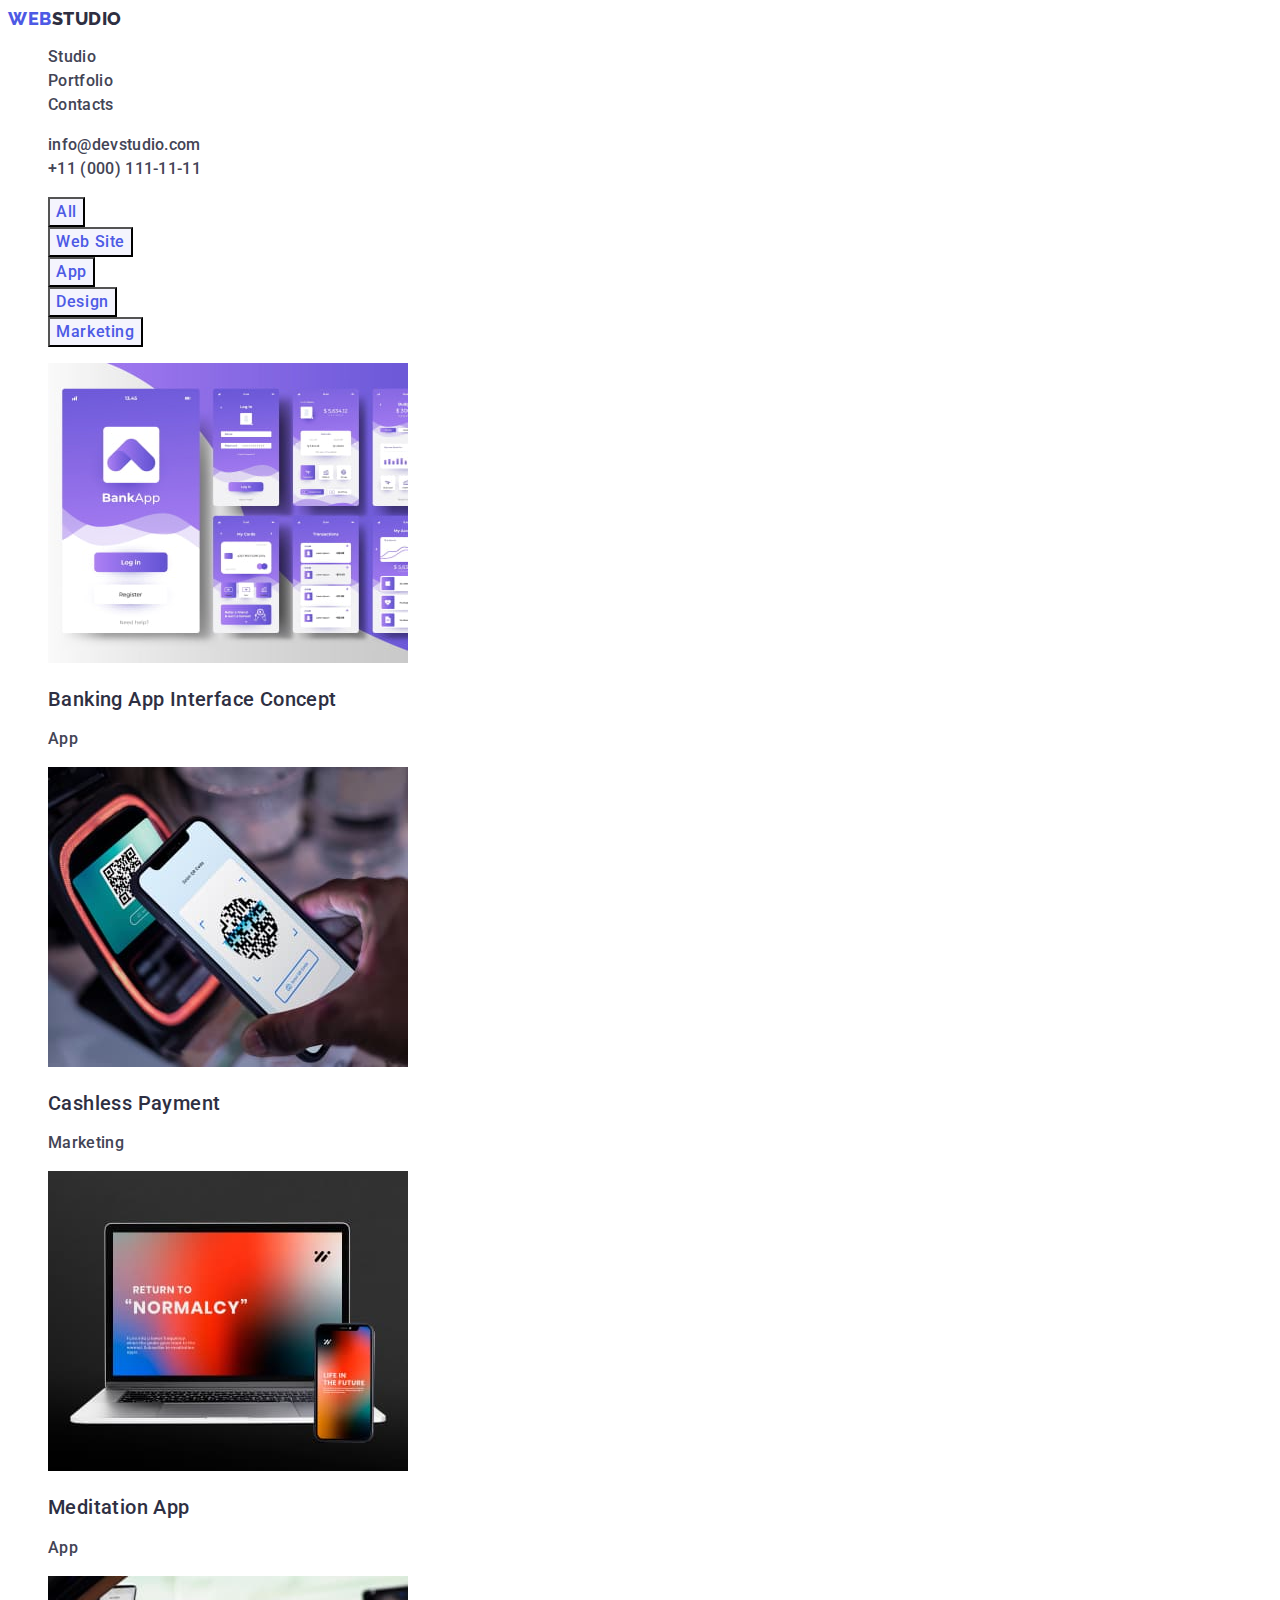
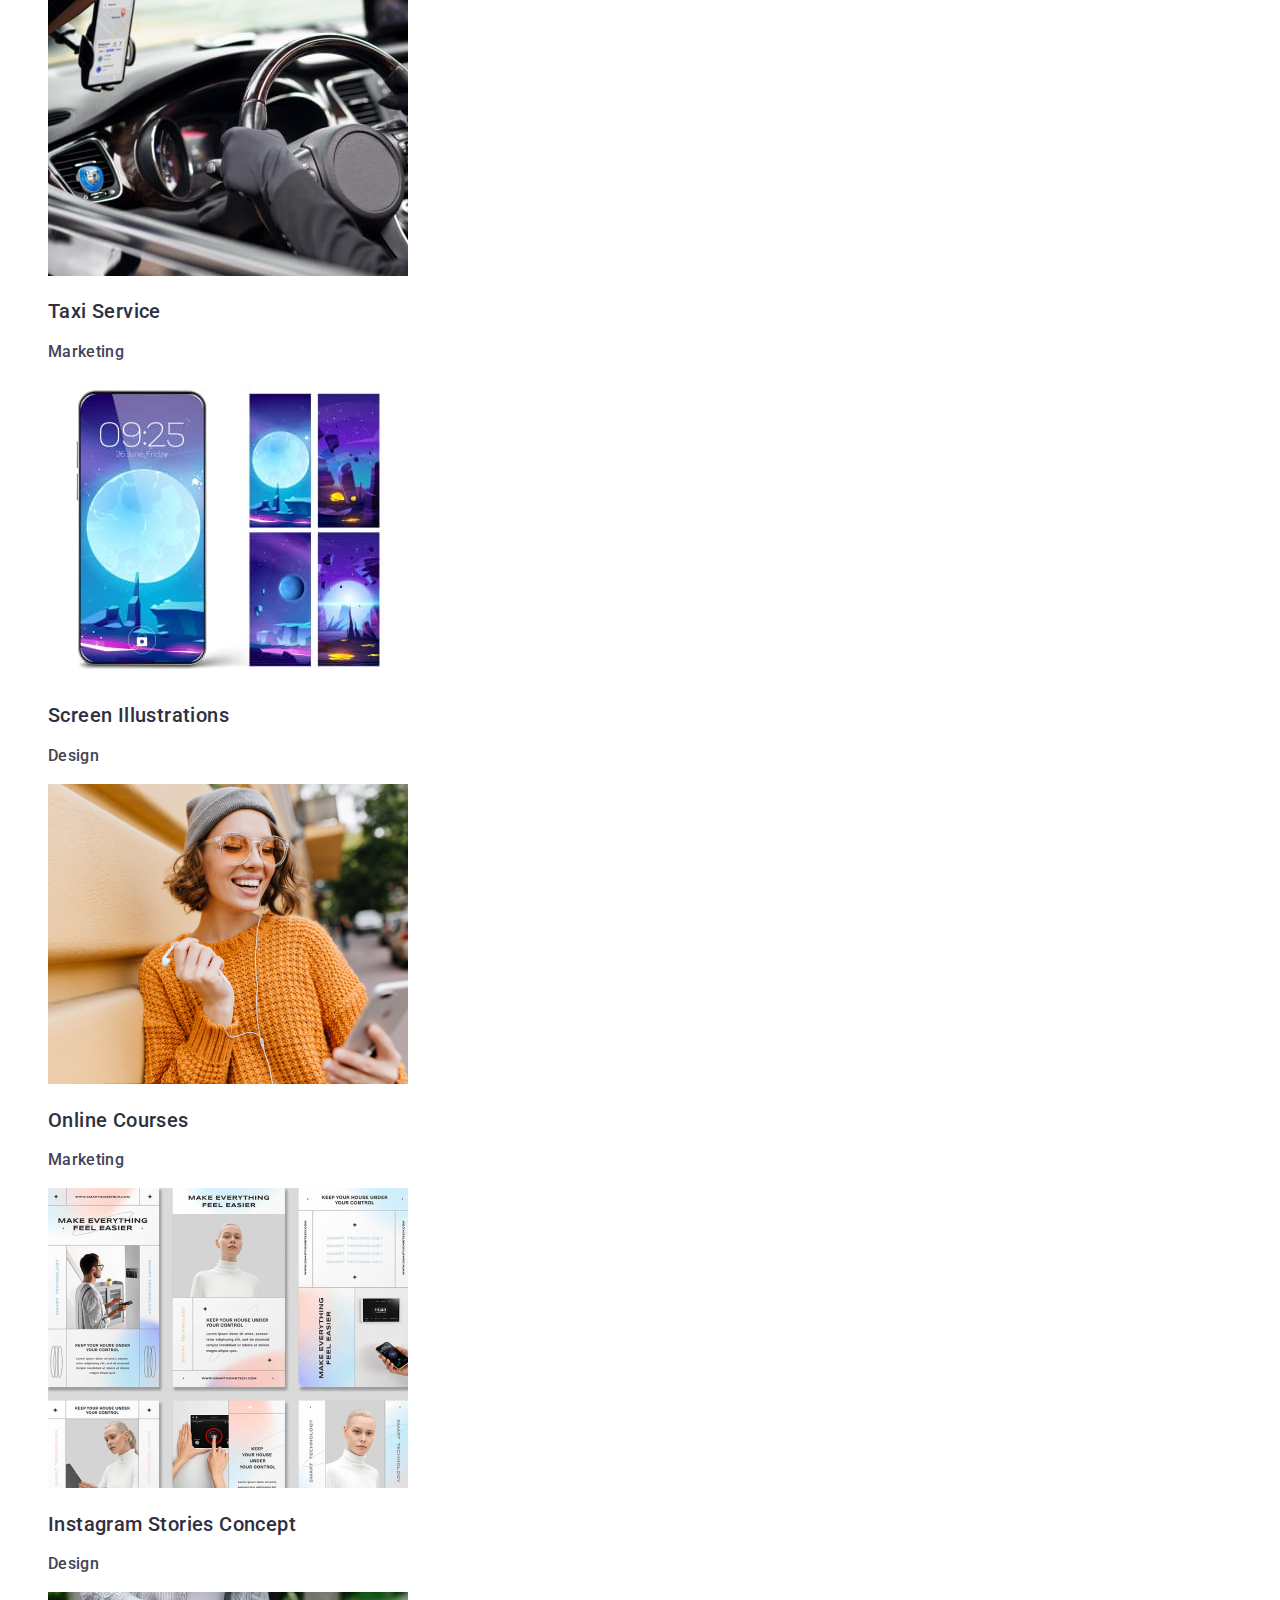
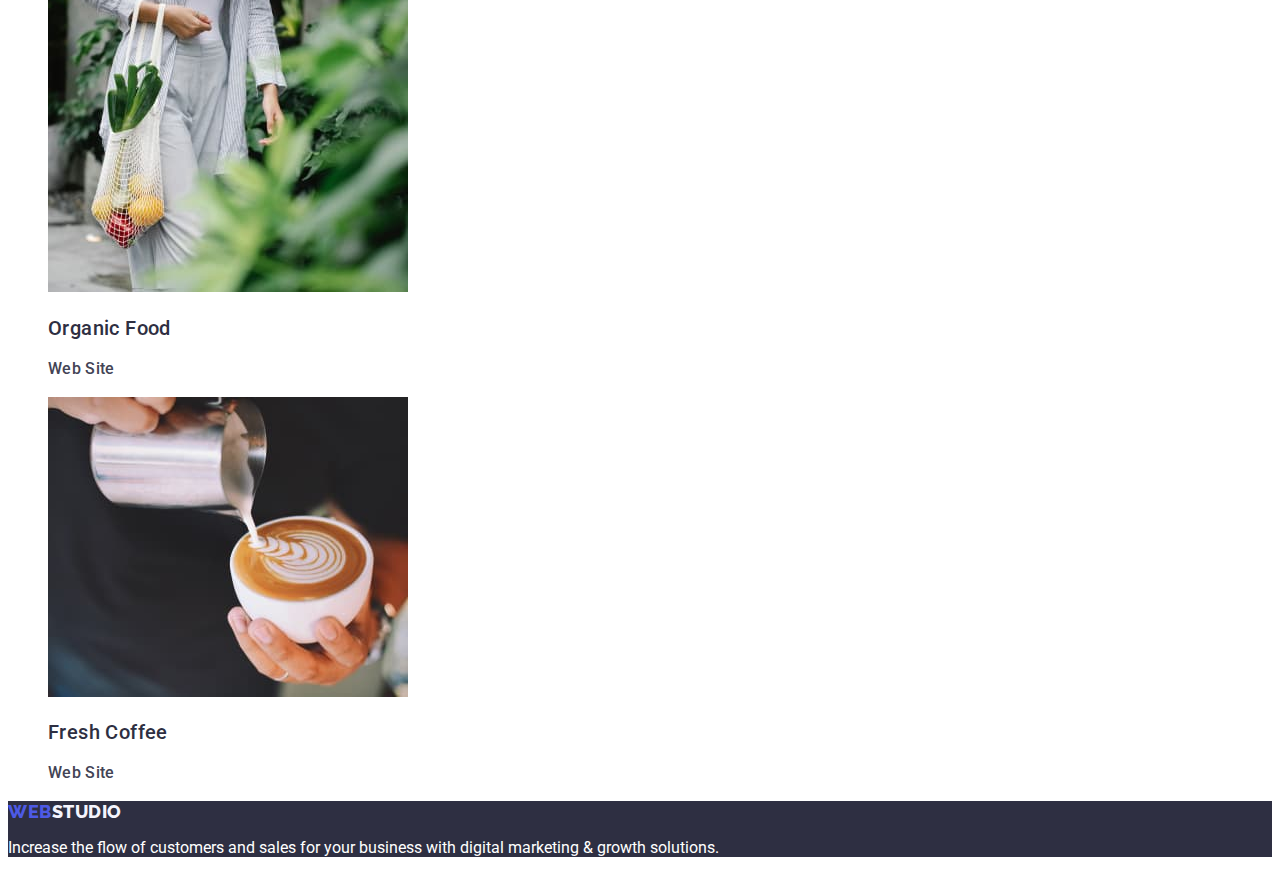
==== portfolio.html @ 76690f71 "new" ====
<!DOCTYPE html>
<html lang="uk">
  <head>
    <meta charset="UTF-8" />
    <meta http-equiv="X-UA-Compatible" content="IE=edge" />
    <meta name="viewport" content="width=device-width, initial-scale=1.0" />
    <title>Portfolio</title>
    <link
      href="https://fonts.googleapis.com/css2?family=Raleway:wght@800&family=Roboto:wght@400;500;700&display=swap"
      rel="stylesheet"
    />
    <link rel="" href="https://fonts.googleapis.com" />
    <link rel="" href="https://fonts.gstatic.com" />
    <link rel="stylesheet" href="./css/styles.css" />
  </head>
  <body>
    <header>
      <nav class="linkk">
        <a href="./index.html" class="logo util">
          Web<span class="clr-logo">Studio</span>
        </a>
        <ul class="site-nav list">
          <li><a href="./index.html" class="link">Studio</a></li>
          <li><a href="./portfolio.html" class="link">Portfolio</a></li>
          <li><a href="" class="link">Contacts</a></li>
        </ul>
      </nav>
      <address class="contacts">
        <ul class="list">
          <li class="link">
            <a href="mailto:info@devstudio.com" class="link"
              >info@devstudio.com</a
            >
          </li>
          <li class="link">
            <a href="tel:+110001111111" class="link">+11 (000) 111-11-11</a>
          </li>
        </ul>
      </address>
    </header>
    <main>
      <section>
        <h1 hidden>Main</h1>

        <ul class="list">
          <li><button type="button" class="button-sel">All</button></li>
          <li><button type="button" class="button-sel">Web Site</button></li>
          <li><button type="button" class="button-sel">App</button></li>
          <li><button type="button" class="button-sel">Design</button></li>
          <li><button type="button" class="button-sel">Marketing</button></li>
        </ul>

        <ul class="list">
          <li>
            <a href="" class="link">
              <img src="./images/bank.jpg" alt="Bank" width="360" />
              <h2 class="list-title">Banking App Interface Concept</h2>
              <p class="paragraf">App</p></a
            >
          </li>

          <li>
            <a href="" class="link">
              <img src="./images/payment.jpg" alt="Payment" width="360" />
              <h2 class="list-title">Cashless Payment</h2>
              <p class="paragraf">Marketing</p>
            </a>
          </li>

          <li>
            <a href="" class="link">
              <img src="./images/mediatorapp.jpg" alt="Mediator" width="360" />
              <h2 class="list-title">Meditation App</h2>
              <p class="paragraf">App</p>
            </a>
          </li>

          <li>
            <a href="" class="link">
              <img src="./images/Taxi.jpg" alt="Taxi" width="360" />
              <h2 class="list-title">Taxi Service</h2>
              <p class="paragraf">Marketing</p>
            </a>
          </li>

          <li>
            <a href="" class="link">
              <img src="./images/screen.jpg" alt="screen" width="360" />
              <h2 class="list-title">Screen Illustrations</h2>
              <p class="paragraf">Design</p>
            </a>
          </li>

          <li>
            <a href="" class="link">
              <img src="./images/onlineCou.jpg" alt="Courses" width="360" />
              <h2 class="list-title">Online Courses</h2>
              <p class="paragraf">Marketing</p>
            </a>
          </li>

          <li>
            <a href="" class="link">
              <img src="./images/Inst.jpg" alt="Inst" width="360" />
              <h2 class="list-title">Instagram Stories Concept</h2>
              <p class="paragraf">Design</p>
            </a>
          </li>

          <li>
            <a href="" class="link">
              <img src="./images/organic.jpg" alt="Organic" width="360" />
              <h2 class="list-title">Organic Food</h2>
              <p class="paragraf">Web Site</p>
            </a>
          </li>

          <li>
            <a href="" class="link">
              <img src="./images/freshcoffee.jpg" alt="Coffee" width="360" />
              <h2 class="list-title">Fresh Coffee</h2>
              <p class="paragraf">Web Site</p>
            </a>
          </li>
        </ul>
      </section>
    </main>

    <footer class="footer">
      <div>
        <div class="link">
          <a href="./index.html" class="footer-logo link"
            >Web<span class="stu-color">Studio</span></a
          >
        </div>

        <p class="footer-text">
          Increase the flow of customers and sales for your business with
          digital marketing & growth solutions.
        </p>
      </div>
    </footer>
  </body>
</html>
---- css/styles.css ----
:root {
  --primary-text-color: #434455;
  --title-text-color: #2e2f42;
  --accent-color: #4d5ae5;
  --primary-white-color: #ffffff;
  --button-back-color: #f4f4fd;
}
/*------------------BODY------------- */
body {
  background-color: var(--primary-white-color);
  color: var(--primary-text-color);
  font-family: Roboto, sans-serif;
}
li {
  list-style: none;
}
.list > li > a {
  text-decoration: none;
}

.util {
  text-decoration: none;
}

.visually-hidden {
  position: absolute;
  width: 1px;
  height: 1px;
  margin: -1px;
  border: 0;
  padding: 0;
  white-space: nowrap;
  clip-path: inset(100%);
  clip: rect(0 0 0 0);
  overflow: hidden;
}

/* -----------HEADER LOGO ADDRES AND NAV------------------ */

.link {
  text-decoration: none;
}

.logo {
  font-family: "Raleway", sans-serif;
  font-weight: 800;
  font-size: 18px;
  line-height: 1.17;
  letter-spacing: 0.03em;
  text-transform: uppercase;
  color: var(--accent-color);
}

.logo:hover,
.logo:focus {
  color: #404bbf;
}

.clr-logo {
  color: var(--title-text-color);
}
.clr-logo:hover,
.clr-logo:focus {
  color: #404bbf;
}

.span {
  color: var(--accent-color);
}

.linkk {
  color: var(--title-text-color);
}

.link:hover,
.link:focus {
  color: #404bbf;
}

.contacts {
  font-style: normal;
}
.contacts .link:hover,
.contacts .link:focus {
  color: #404bbf;
}

.list {
  font-weight: 500;
  line-height: 1.5;
  letter-spacing: 0.02em;
}

/* hero */
.hero {
  background-color: var(--title-text-color);
}
.hero-title {
  color: var(--primary-white-color);
  font-size: 56px;
  line-height: 1.07;
  text-align: center;
  letter-spacing: 0.02em;
}

.button {
  background-color: var(--accent-color);
  color: var(--primary-white-color);
  font-family: "Roboto", sans-serif;
  font-weight: 500;
  font-size: 16px;
  line-height: 1.5;
  letter-spacing: 0.04em;
  cursor: pointer;
}

.button:hover,
.button:focus {
  background-color: #404bbf;
}

/* -----------section 1--------- */
.title {
  font-weight: 500;
  font-size: 20px;
  line-height: 1.2;
  letter-spacing: 0.02em;
  color: var(--title-text-color);
}

.link {
  color: var(--primary-text-color);
}
/* ------SECTION 2-------- */
.section-work {
  background-color: var(--primary-white-color);
}

.title-offers {
  font-weight: 500;
  font-size: 20px;
  line-height: 1.2;
  letter-spacing: 0.02em;
  color: var(--title-text-color);
}

/* ----------SECTION 3---------- */

.title-offers {
  font-size: 36px;
  line-height: 1.11;
  text-align: center;
  text-transform: capitalize;
}
/* --------SECTION 4----------- */

.section-team {
  background-color: #f4f4fd;
}

.team-title {
  font-family: inherit;
  font-style: Bold;
  font-size: 36px;
  text-align: center;
  line-height: 1.11;
  letter-spacing: 0.02em;
  text-transform: capitalize;
  color: var(--title-text-color);
}

.team-item {
  background-color: var(--primary-white-color);
}

.section-title {
  font-weight: 500;
  font-size: 20px;
  line-height: 1.2;
  letter-spacing: 0.02em;
  color: var(--title-text-color);
}
/* --------------FOOTER---------------- */
.footer-text {
  color: var(--primary-white-color);
}
.stu-color {
  color: #f4f4fd;
}
.footer {
  background-color: var(--title-text-color);
}

.logo-studio {
  color: var(--primary-white-color);
}
/* -------------------Portfolio------------------ */

.button-sel {
  font-family: "Roboto", sans-serif;
  font-weight: 500;
  font-size: 16px;
  line-height: 1.5;
  letter-spacing: 0.04em;
  color: var(--accent-color);
  background-color: var(--button-back-color);
  cursor: pointer;
}

.button-sel:hover,
.button-sel:focus {
  color: #ffffff;
  background-color: #404bbf;
}

.list-title {
  font-weight: 500;
  font-size: 20px;
  line-height: 1.2;
  letter-spacing: 0.02em;
  color: var(--title-text-color);
}

.paragraf {
  font-size: 16px;
  line-height: 1.5;
  letter-spacing: 0.02em;
  color: var(--primary-text-color);
}

.footer-logo {
  font-family: "Raleway", sans-serif;
  font-weight: 800;
  font-size: 18px;
  line-height: 1.17;
  letter-spacing: 0.03em;
  text-transform: uppercase;
  color: var(--accent-color);
}
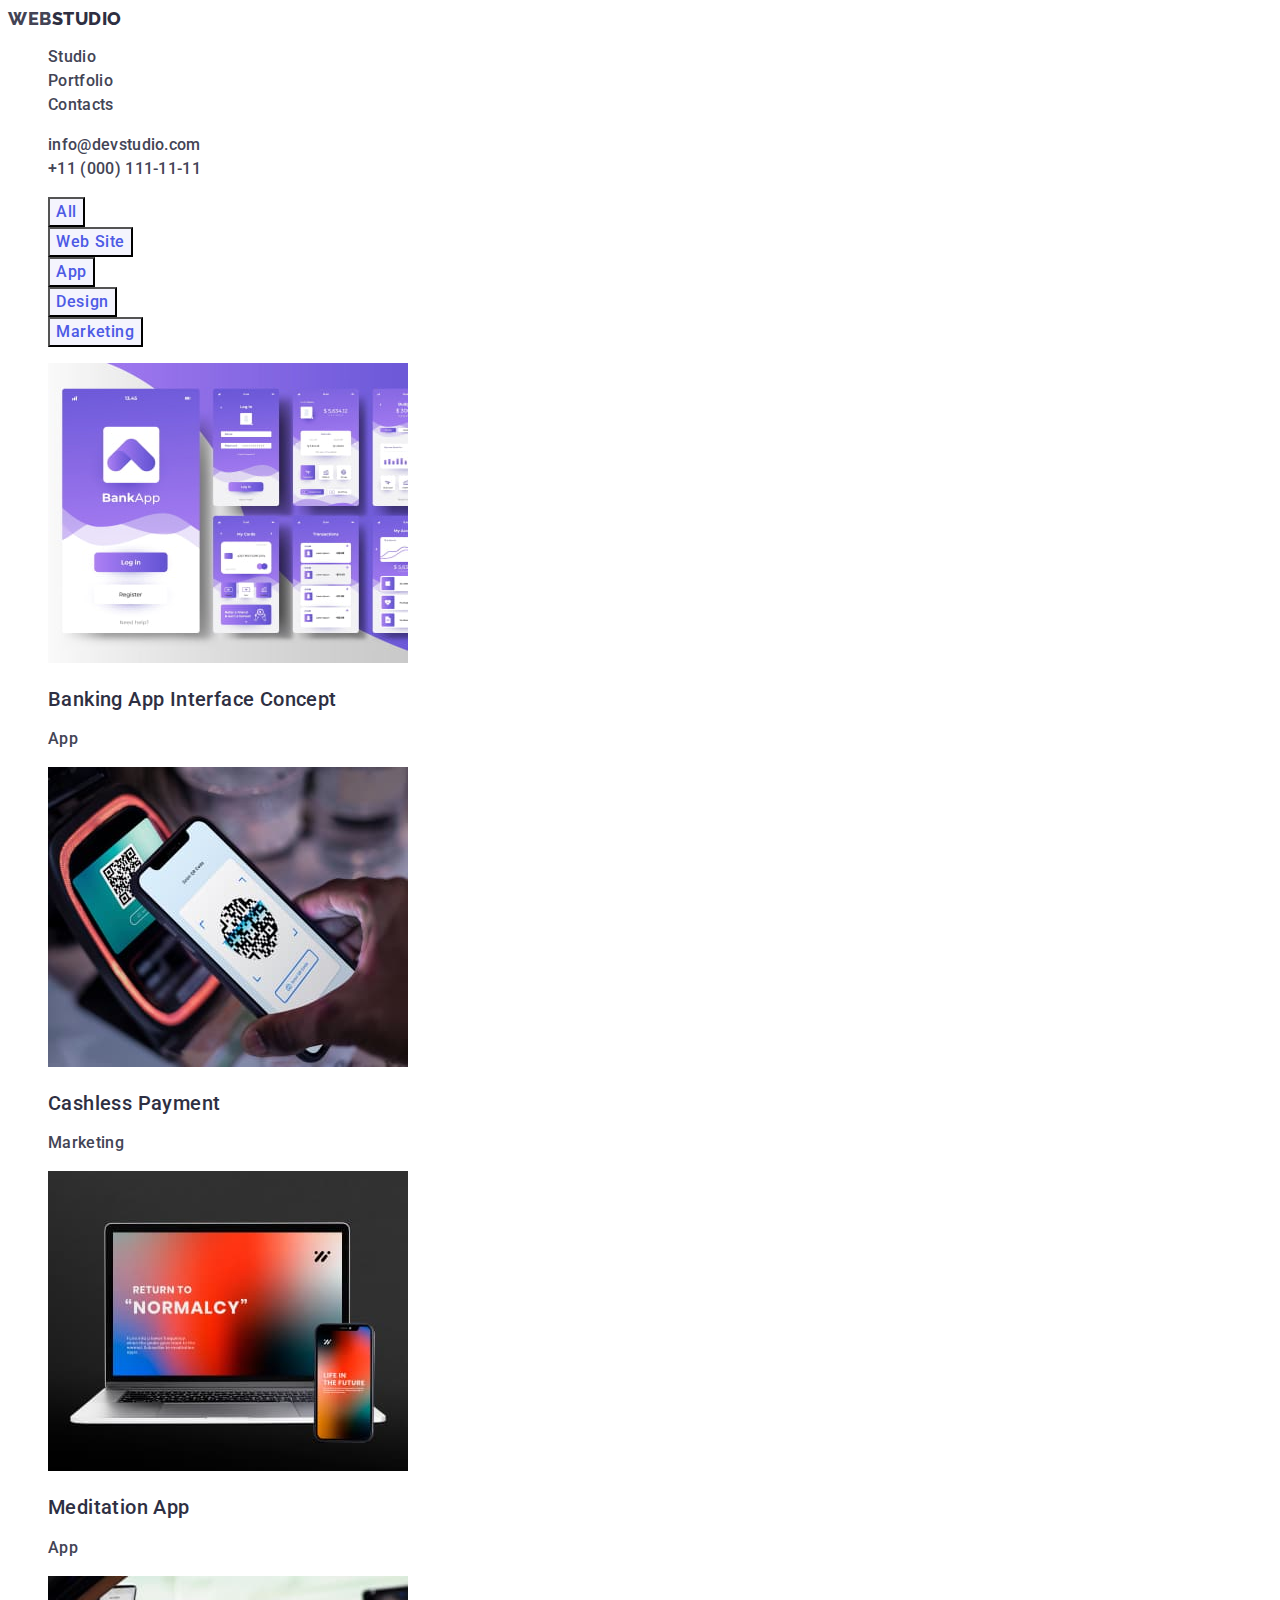
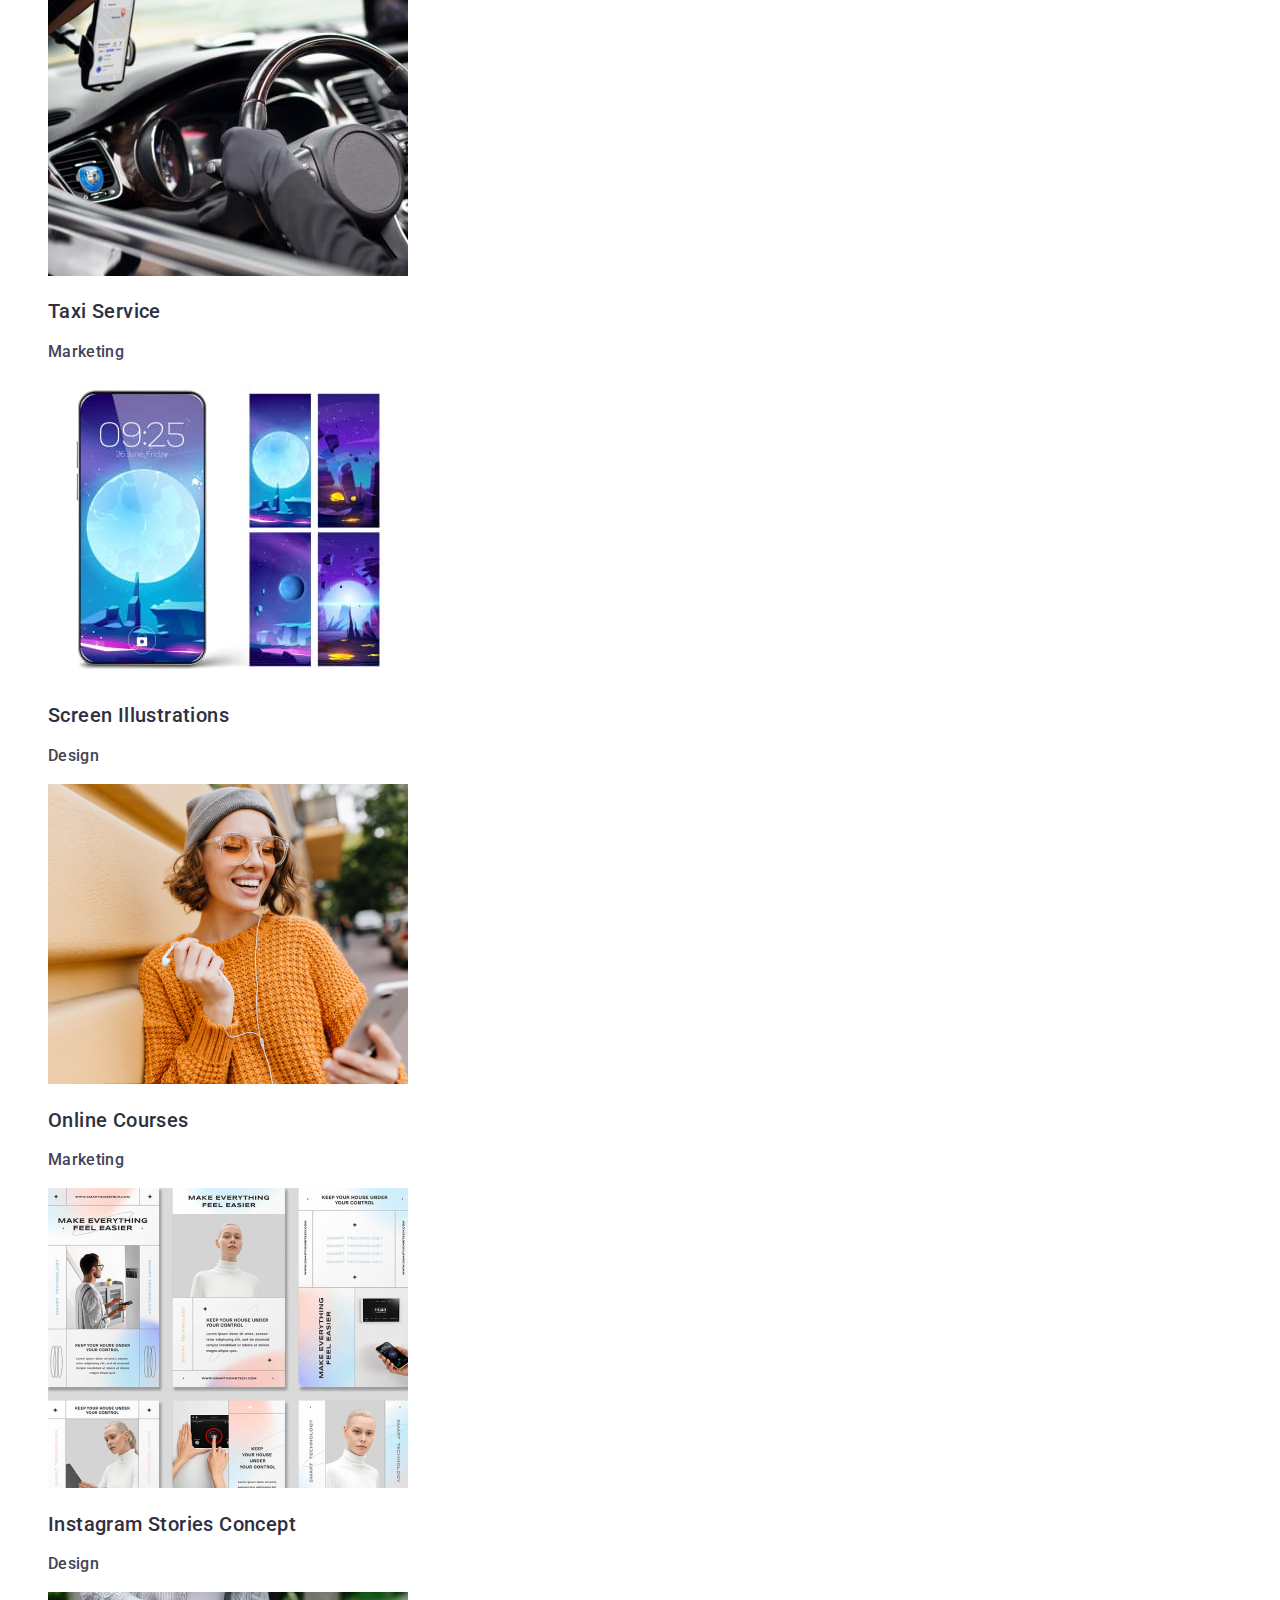
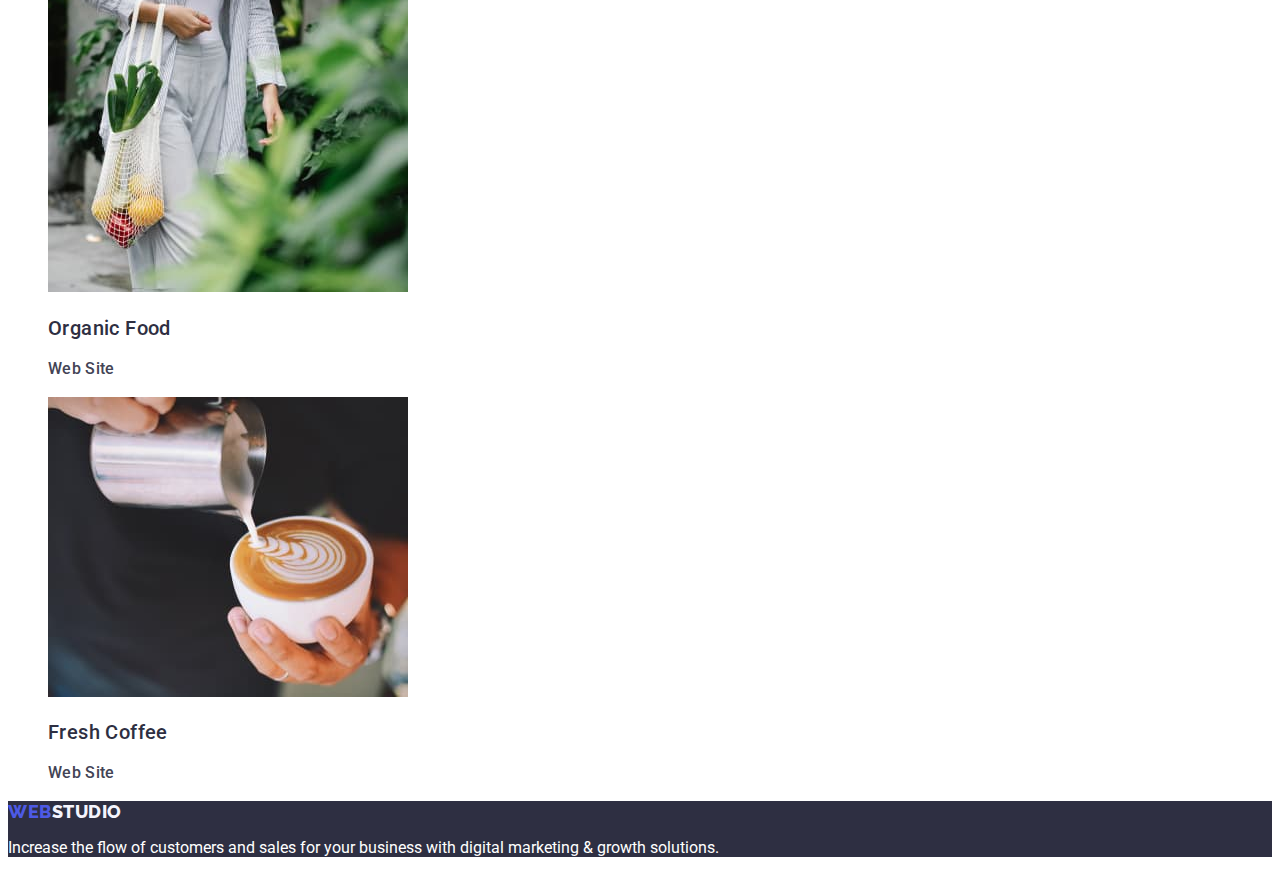
==== commit 8b79cb52: "new" ====
--- a/portfolio.html
+++ b/portfolio.html
@@ -16,7 +16,7 @@
   <body>
     <header>
       <nav class="linkk">
-        <a href="./index.html" class="logo util">
+        <a href="./index.html" class="logo link">
           Web<span class="clr-logo">Studio</span>
         </a>
         <ul class="site-nav list">
@@ -127,18 +127,14 @@
     </main>
 
     <footer class="footer">
-      <div>
-        <div class="link">
-          <a href="./index.html" class="footer-logo link"
-            >Web<span class="stu-color">Studio</span></a
-          >
-        </div>
+      <a href="./index.html" class="footer-logo link"
+        >Web<span class="stu-color">Studio</span></a
+      >
 
-        <p class="footer-text">
-          Increase the flow of customers and sales for your business with
-          digital marketing & growth solutions.
-        </p>
-      </div>
+      <p class="footer-text">
+        Increase the flow of customers and sales for your business with digital
+        marketing & growth solutions.
+      </p>
     </footer>
   </body>
 </html>
--- a/css/styles.css
+++ b/css/styles.css
@@ -18,7 +18,7 @@
   text-decoration: none;
 }
 
-.util {
+.link {
   text-decoration: none;
 }
 
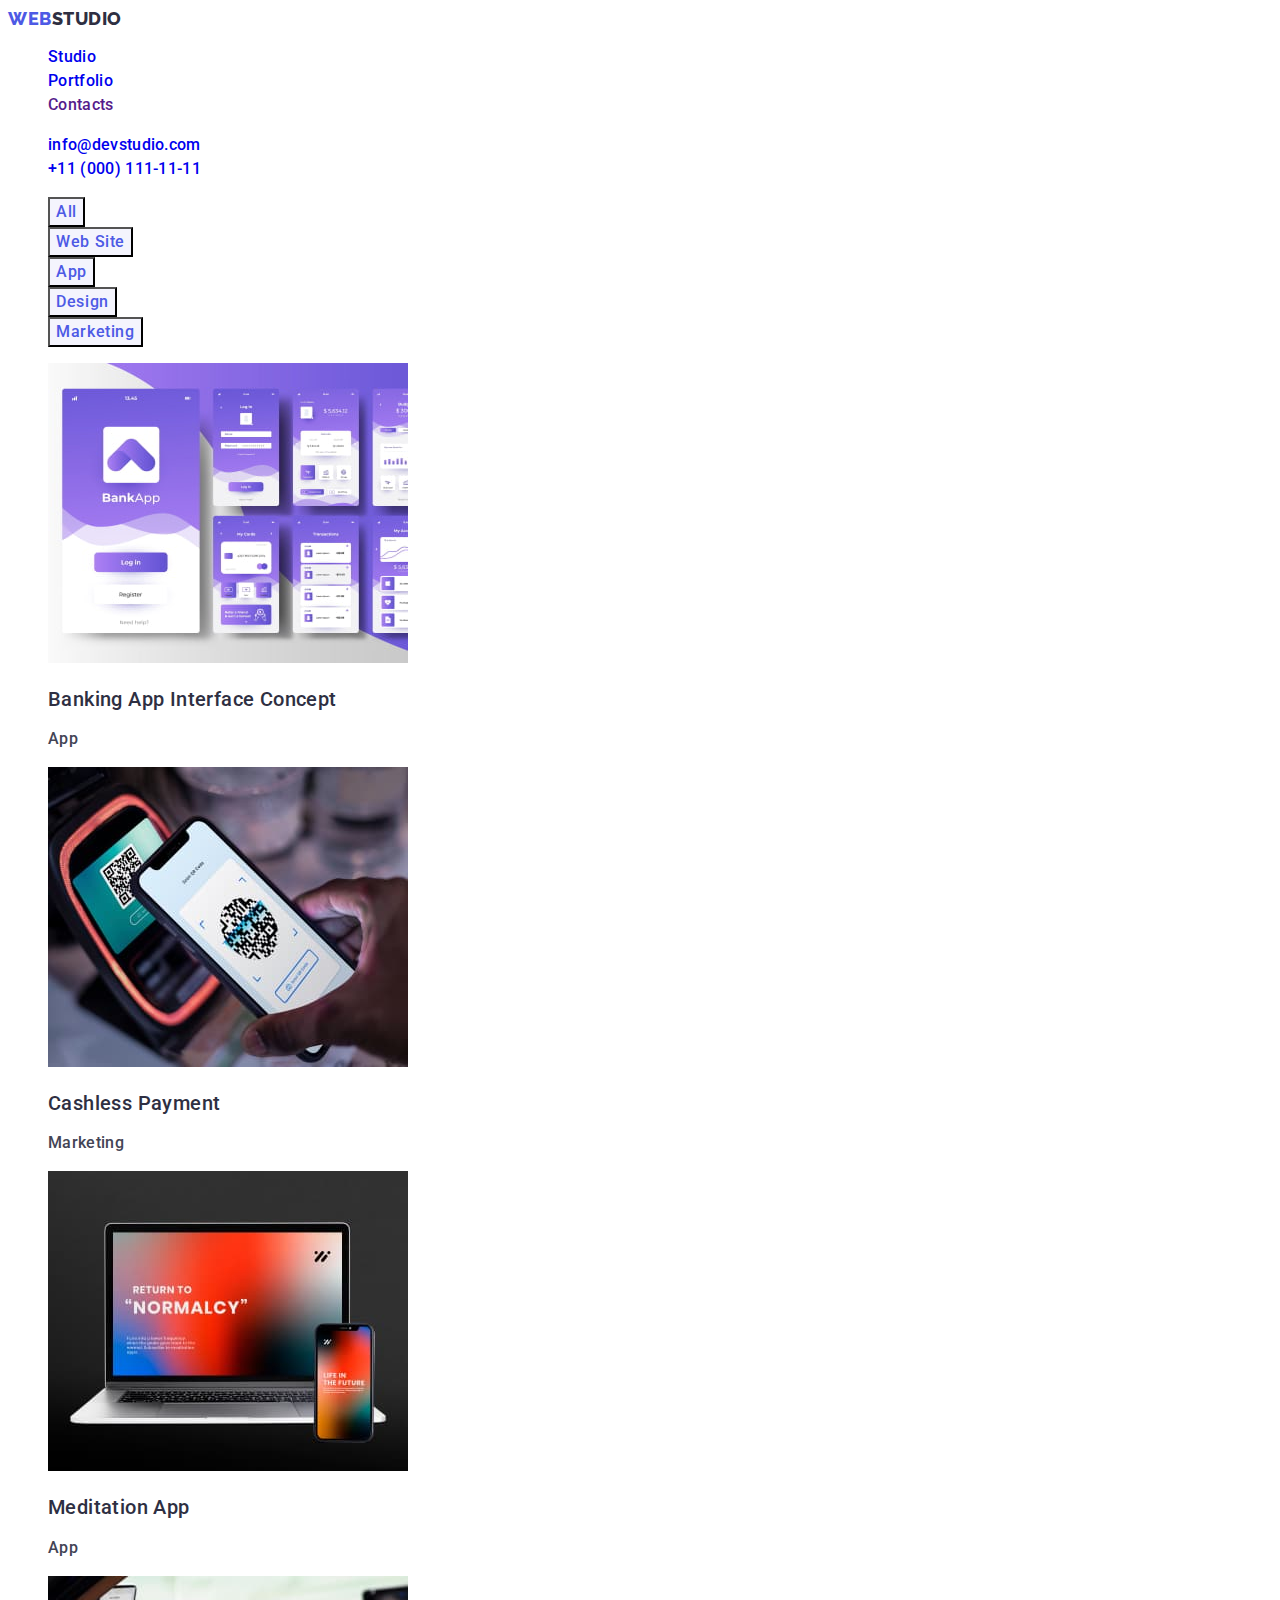
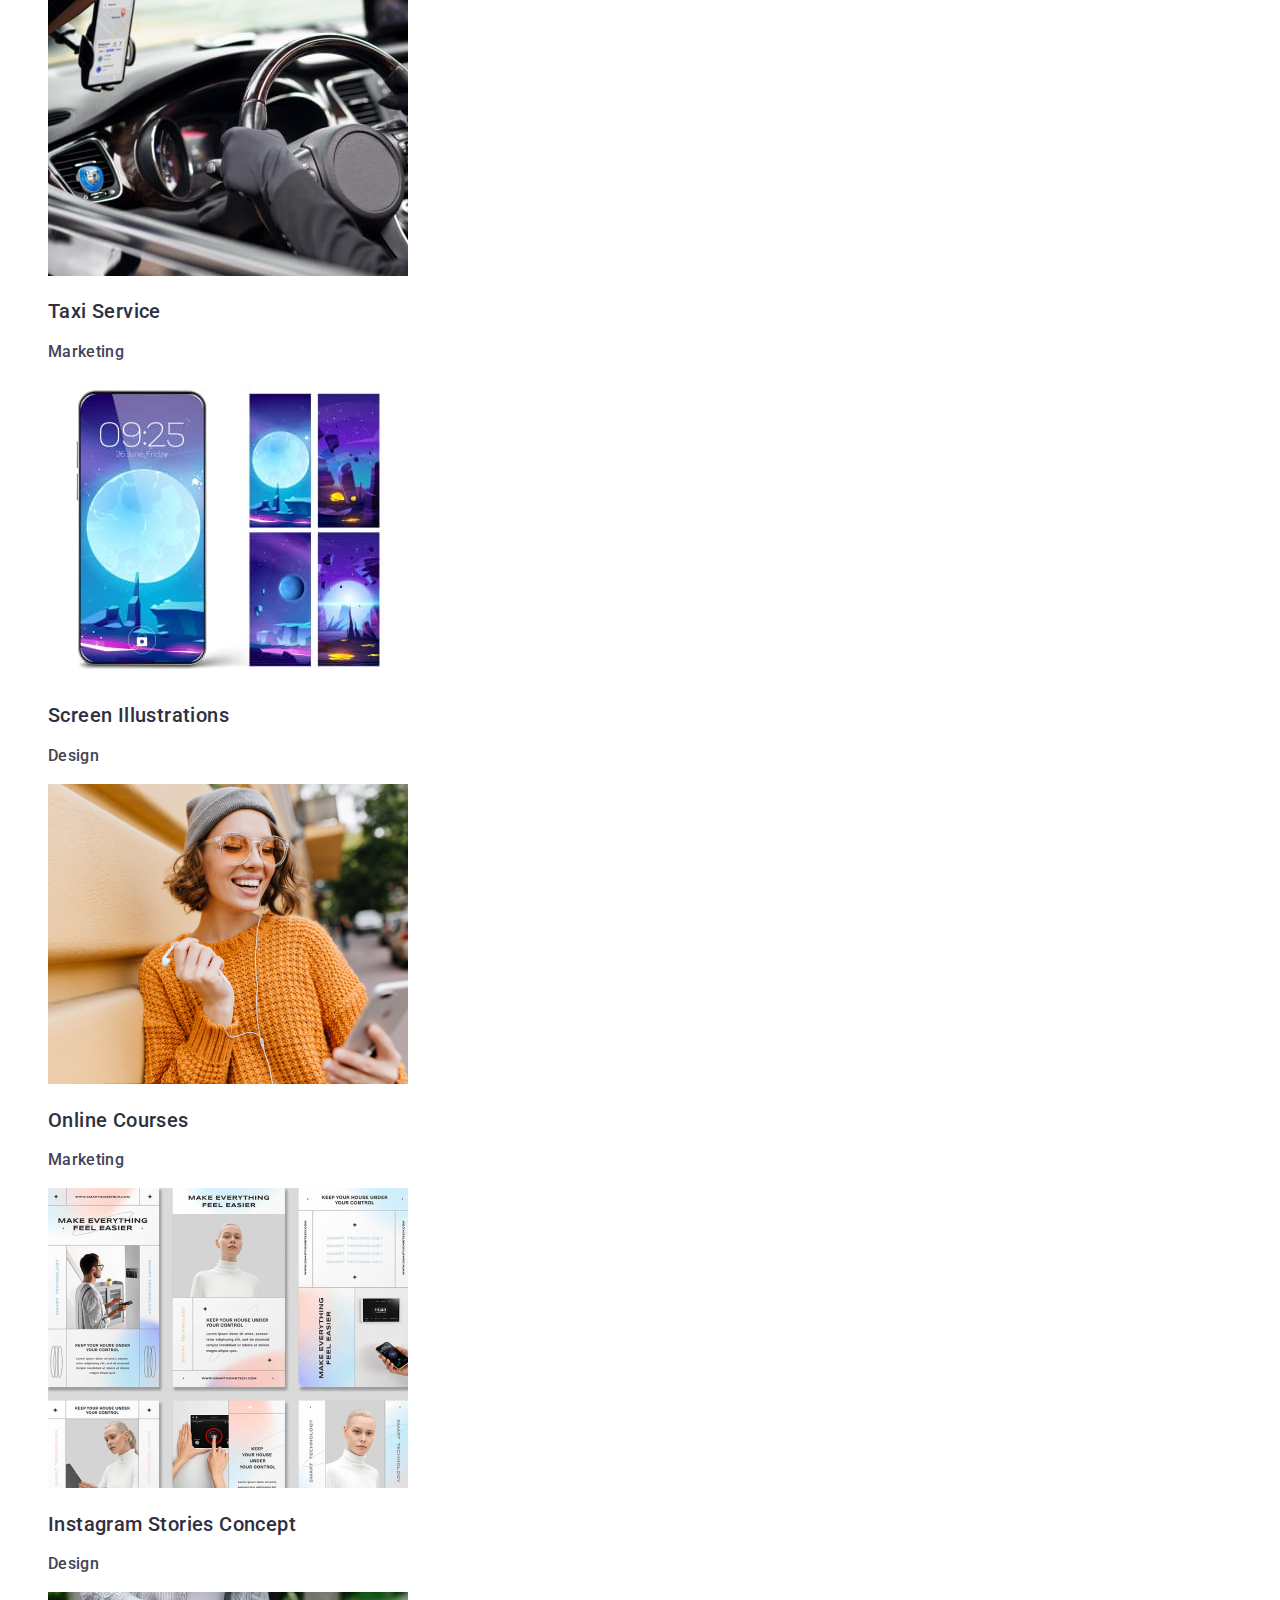
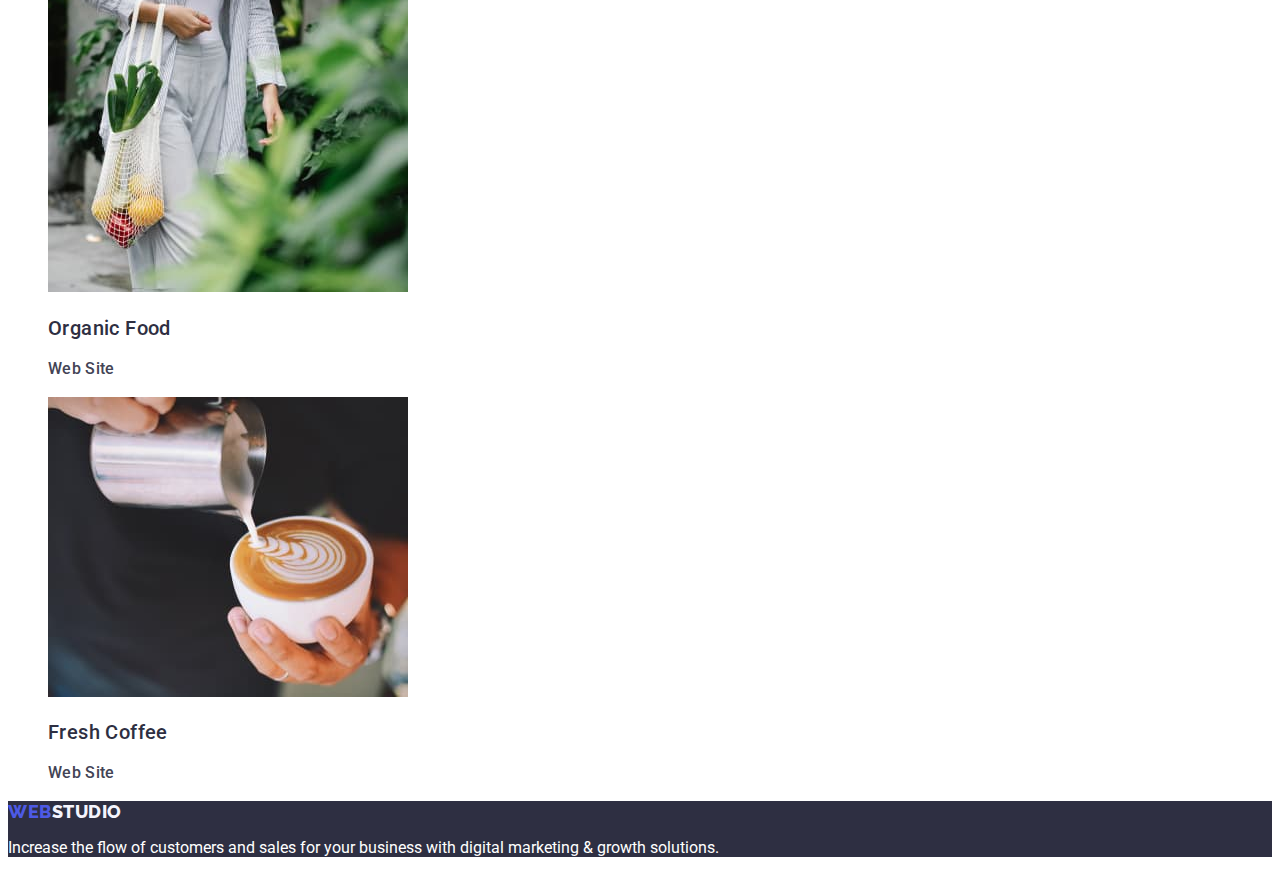
==== commit 20372019: "new" ====
--- a/portfolio.html
+++ b/portfolio.html
@@ -15,25 +15,25 @@
   </head>
   <body>
     <header>
-      <nav class="linkk">
+      <nav class="linkkk">
         <a href="./index.html" class="logo link">
           Web<span class="clr-logo">Studio</span>
         </a>
         <ul class="site-nav list">
-          <li><a href="./index.html" class="link">Studio</a></li>
-          <li><a href="./portfolio.html" class="link">Portfolio</a></li>
-          <li><a href="" class="link">Contacts</a></li>
+          <li><a href="./index.html" class="linkk">Studio</a></li>
+          <li><a href="./portfolio.html" class="linkk">Portfolio</a></li>
+          <li><a href="" class="linkk">Contacts</a></li>
         </ul>
       </nav>
       <address class="contacts">
         <ul class="list">
-          <li class="link">
-            <a href="mailto:info@devstudio.com" class="link"
+          <li class="linkk">
+            <a href="mailto:info@devstudio.com" class="linkk"
               >info@devstudio.com</a
             >
           </li>
-          <li class="link">
-            <a href="tel:+110001111111" class="link">+11 (000) 111-11-11</a>
+          <li class="linkk">
+            <a href="tel:+110001111111" class="linkk">+11 (000) 111-11-11</a>
           </li>
         </ul>
       </address>
--- a/css/styles.css
+++ b/css/styles.css
@@ -37,10 +37,6 @@
 
 /* -----------HEADER LOGO ADDRES AND NAV------------------ */
 
-.link {
-  text-decoration: none;
-}
-
 .logo {
   font-family: "Raleway", sans-serif;
   font-weight: 800;
@@ -68,20 +64,16 @@
   color: var(--accent-color);
 }
 
-.linkk {
-  color: var(--title-text-color);
-}
-
-.link:hover,
-.link:focus {
+.linkk:hover,
+.linkk:focus {
   color: #404bbf;
 }
 
 .contacts {
   font-style: normal;
 }
-.contacts .link:hover,
-.contacts .link:focus {
+.contacts .linkk:hover,
+.contacts .linkk:focus {
   color: #404bbf;
 }
 
@@ -128,9 +120,6 @@
   color: var(--title-text-color);
 }
 
-.link {
-  color: var(--primary-text-color);
-}
 /* ------SECTION 2-------- */
 .section-work {
   background-color: var(--primary-white-color);
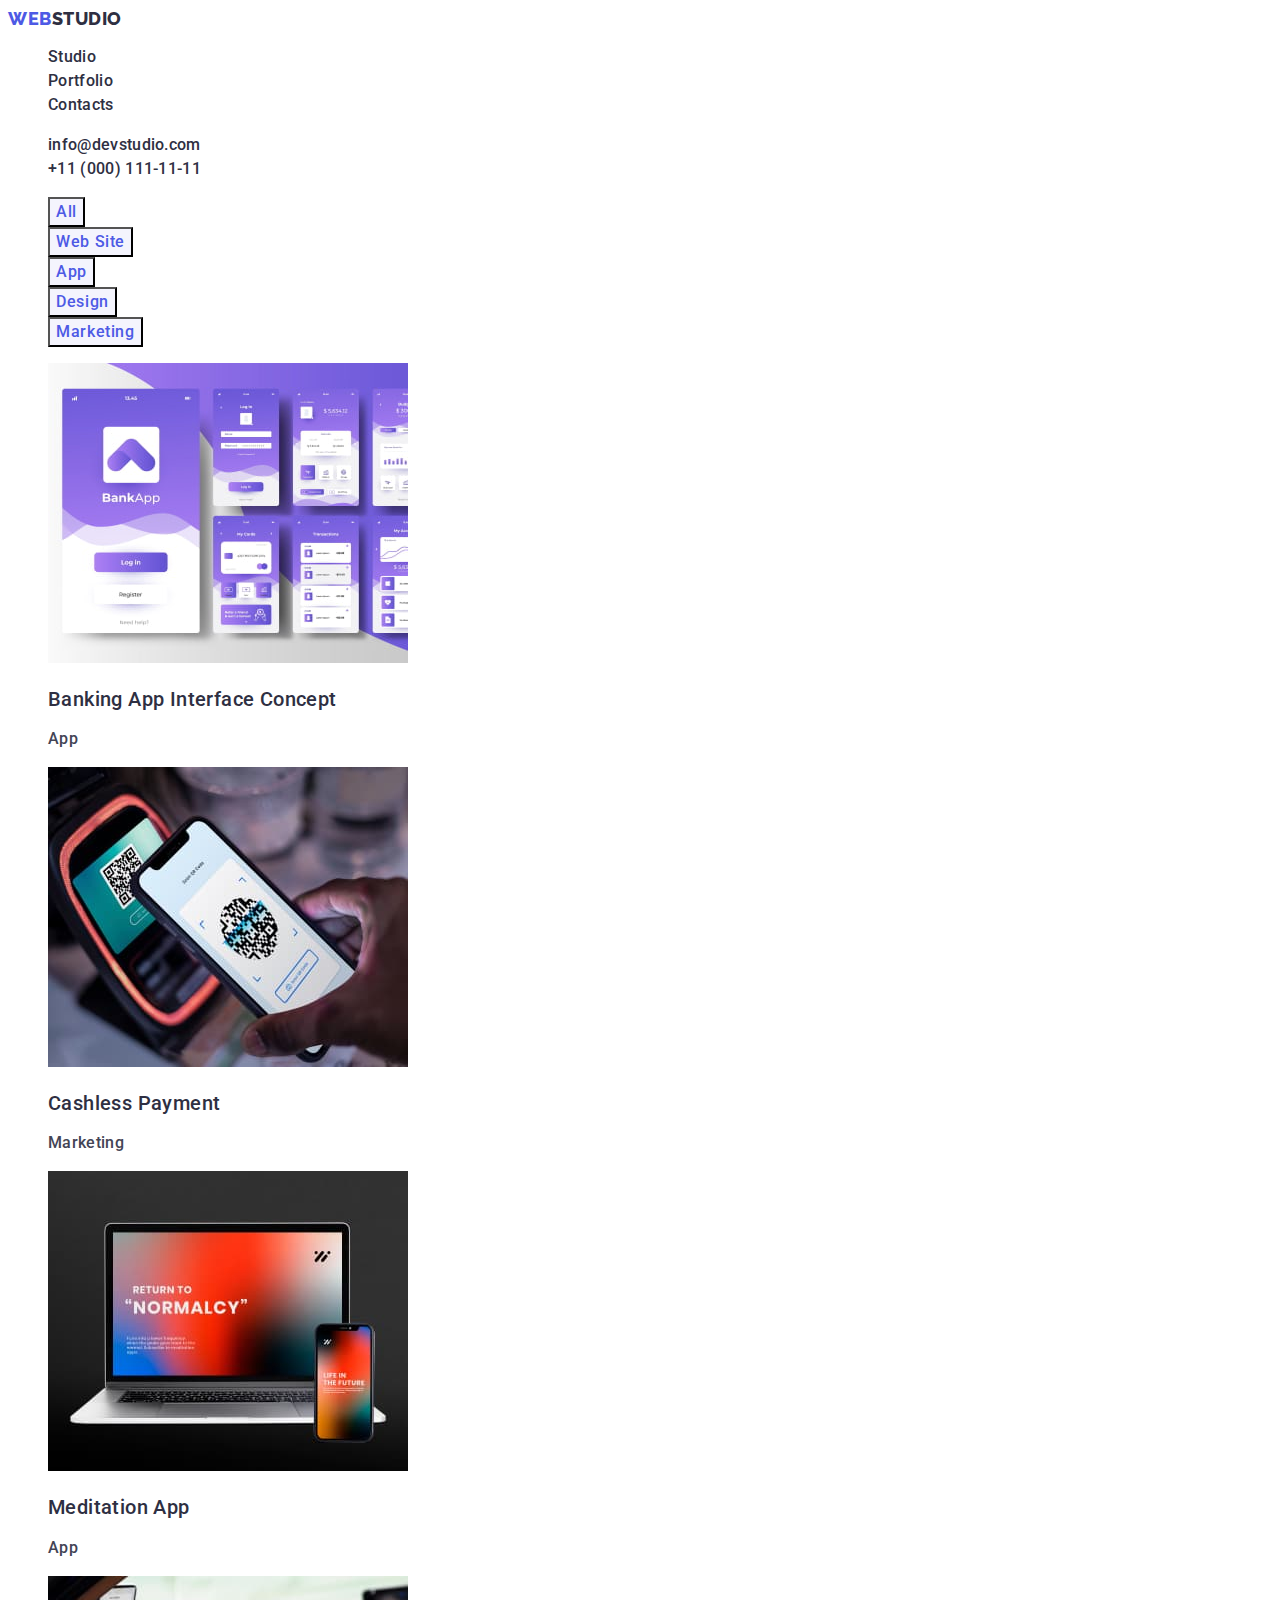
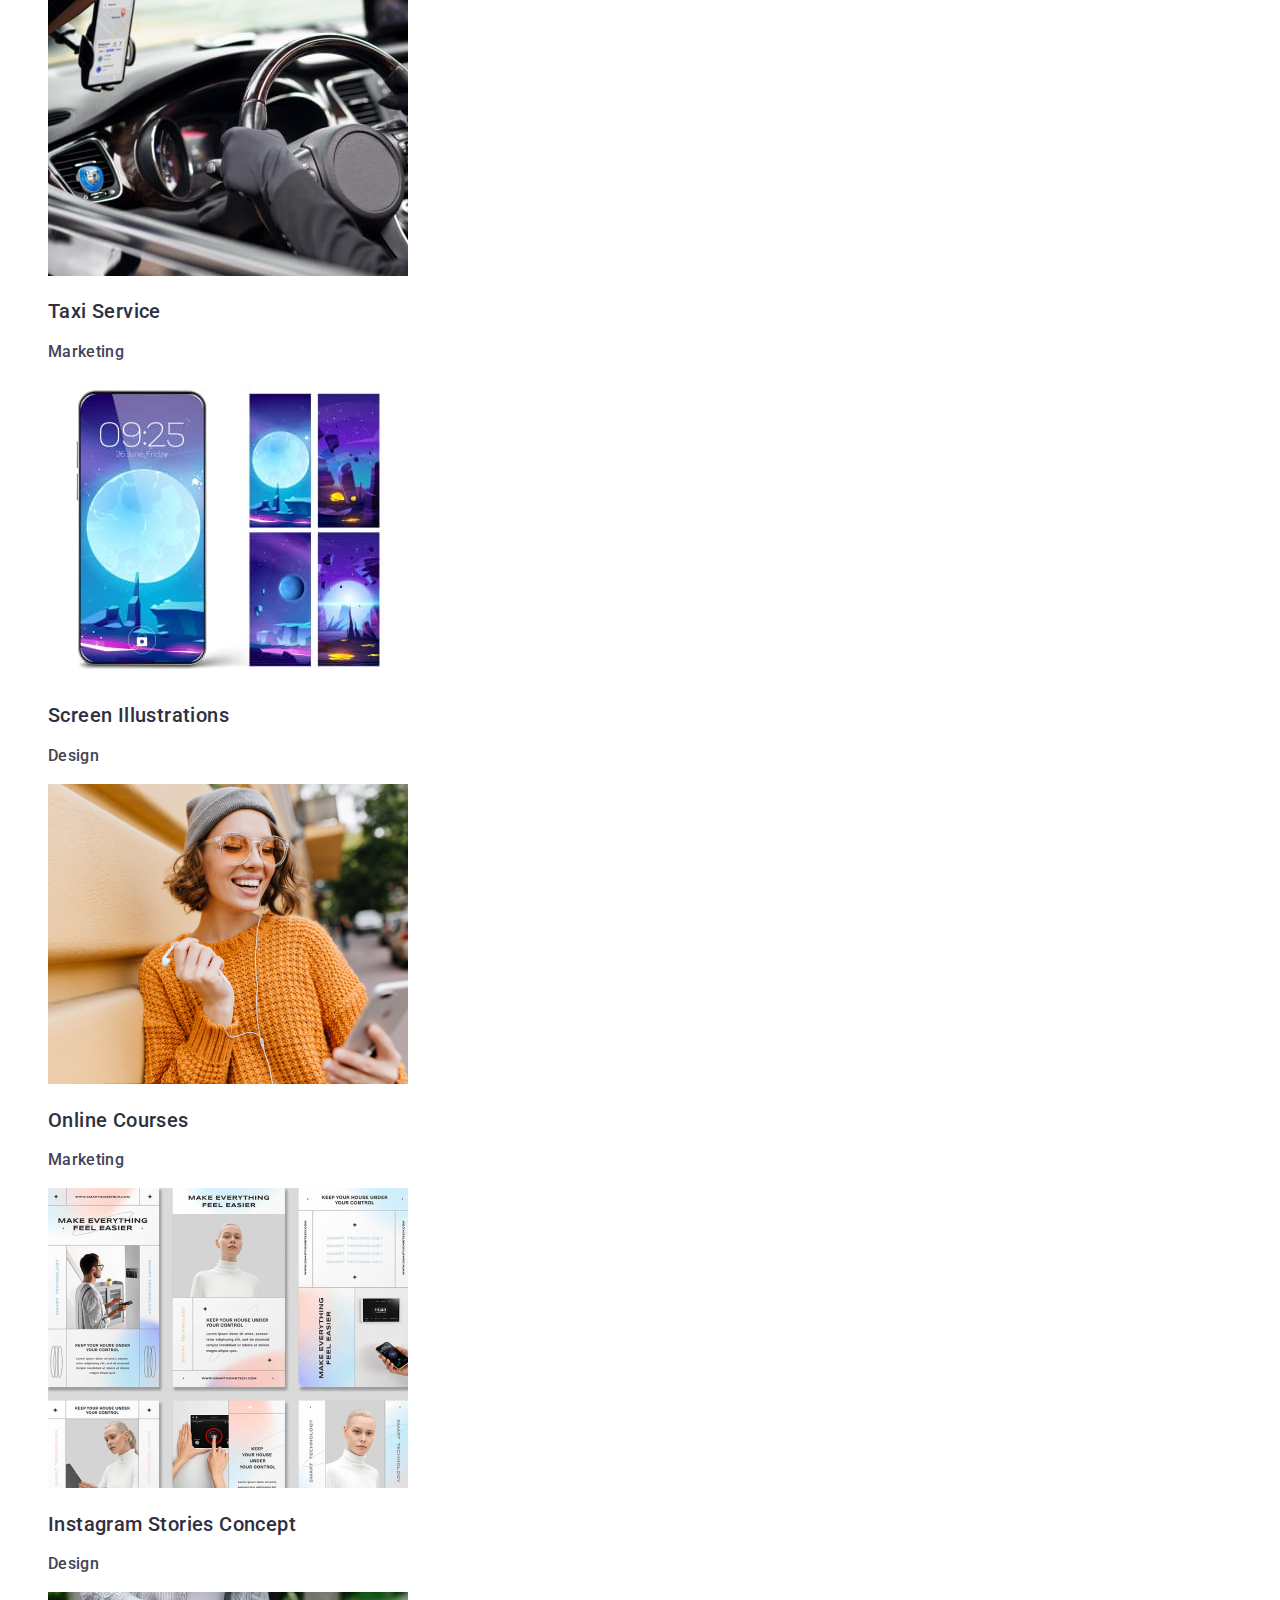
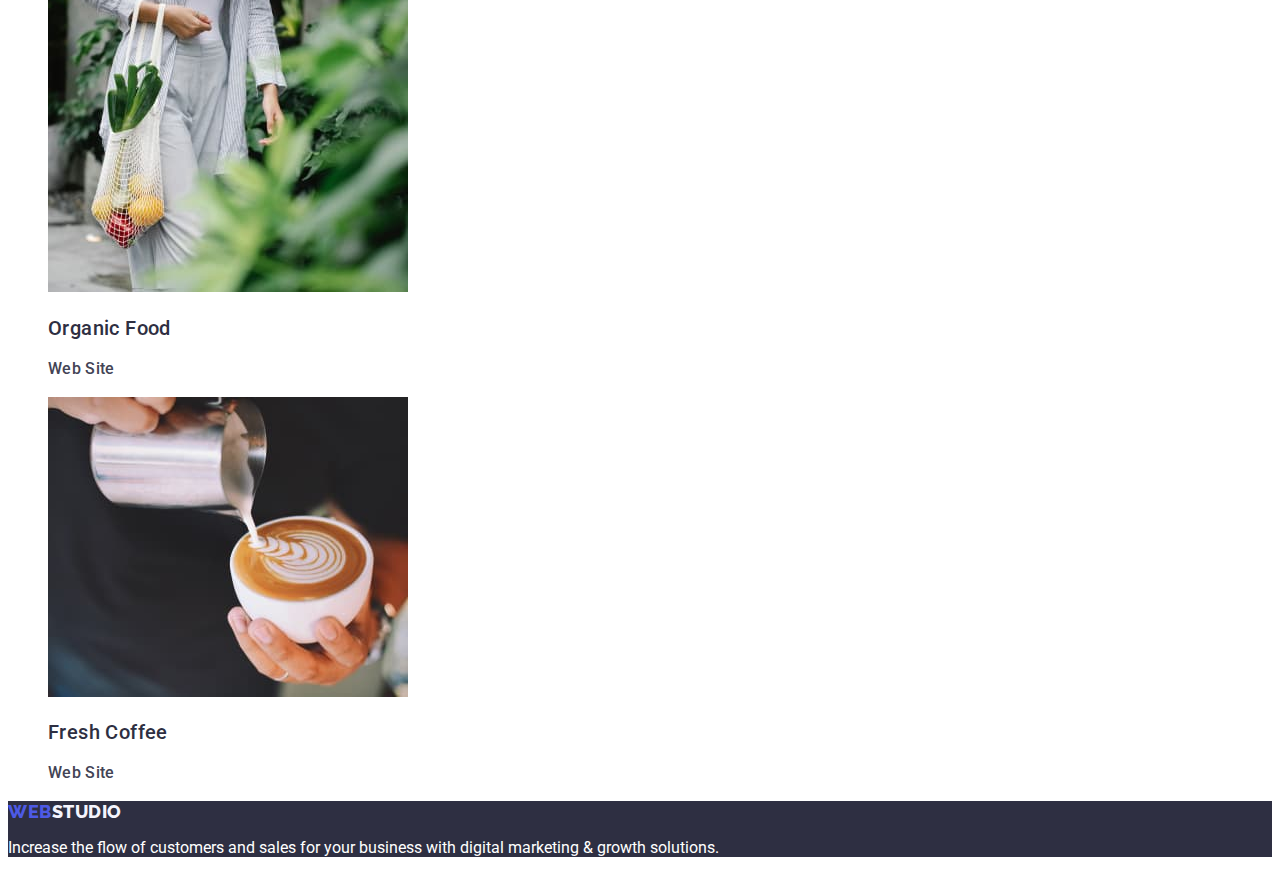
==== commit 1ea07fb3: "new" ====
--- a/portfolio.html
+++ b/portfolio.html
@@ -20,7 +20,7 @@
           Web<span class="clr-logo">Studio</span>
         </a>
         <ul class="site-nav list">
-          <li><a href="./index.html" class="linkk">Studio</a></li>
+          <li><a href="./index.html" class="linkk link">Studio</a></li>
           <li><a href="./portfolio.html" class="linkk">Portfolio</a></li>
           <li><a href="" class="linkk">Contacts</a></li>
         </ul>
--- a/css/styles.css
+++ b/css/styles.css
@@ -63,6 +63,9 @@
 .span {
   color: var(--accent-color);
 }
+.linkk {
+  color: var(--title-text-color);
+}
 
 .linkk:hover,
 .linkk:focus {
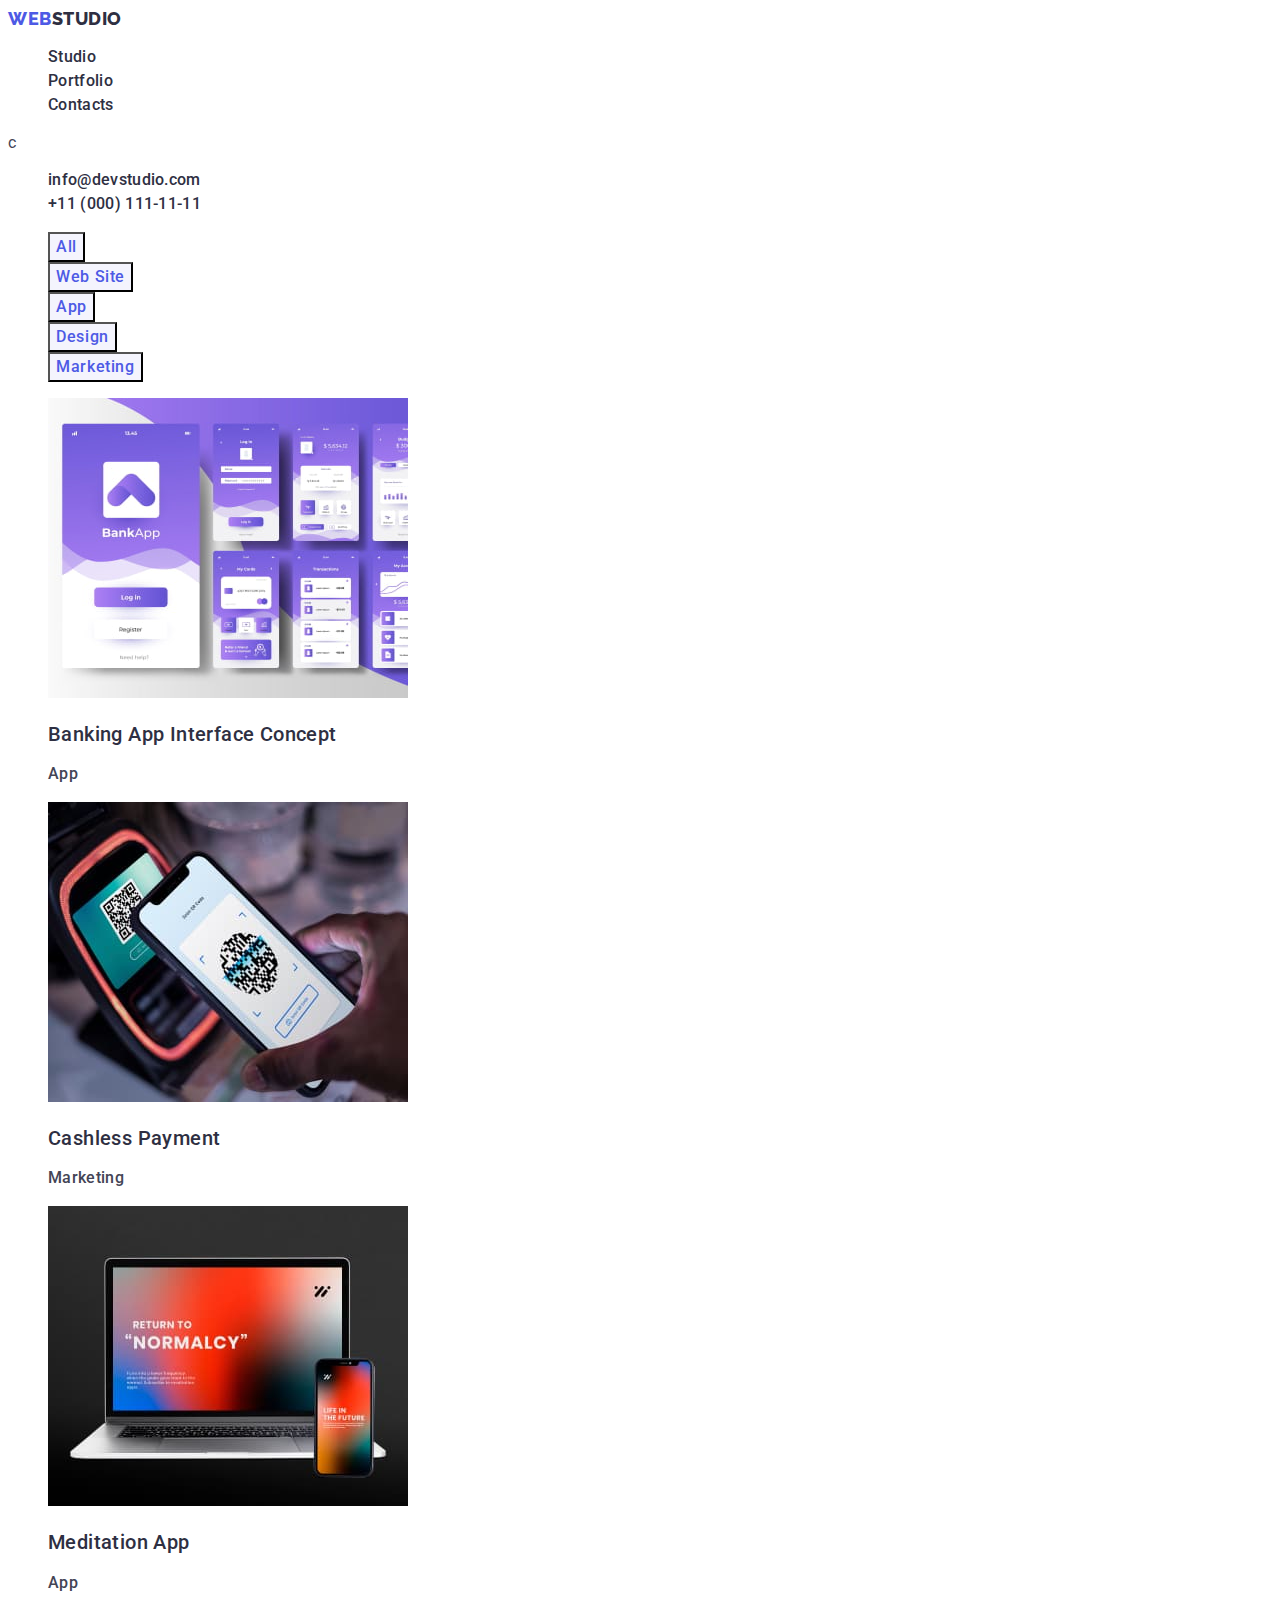
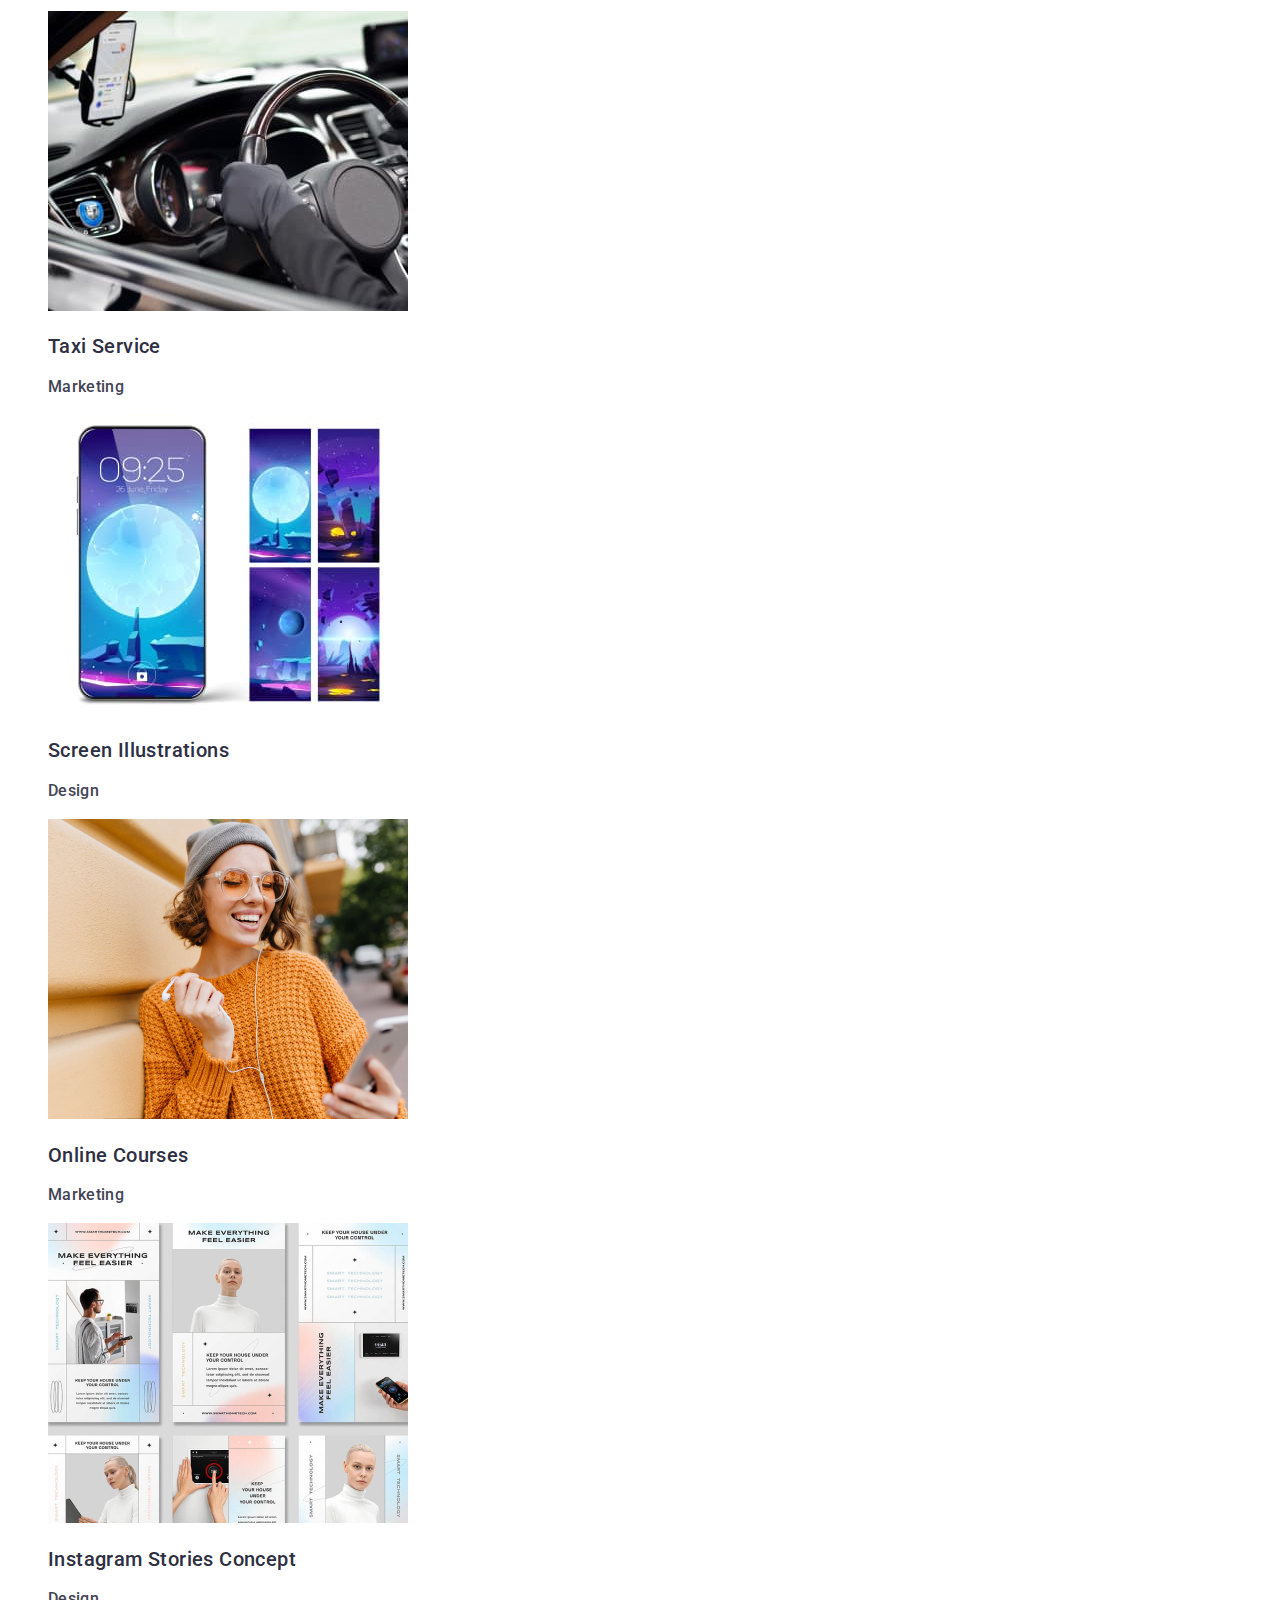
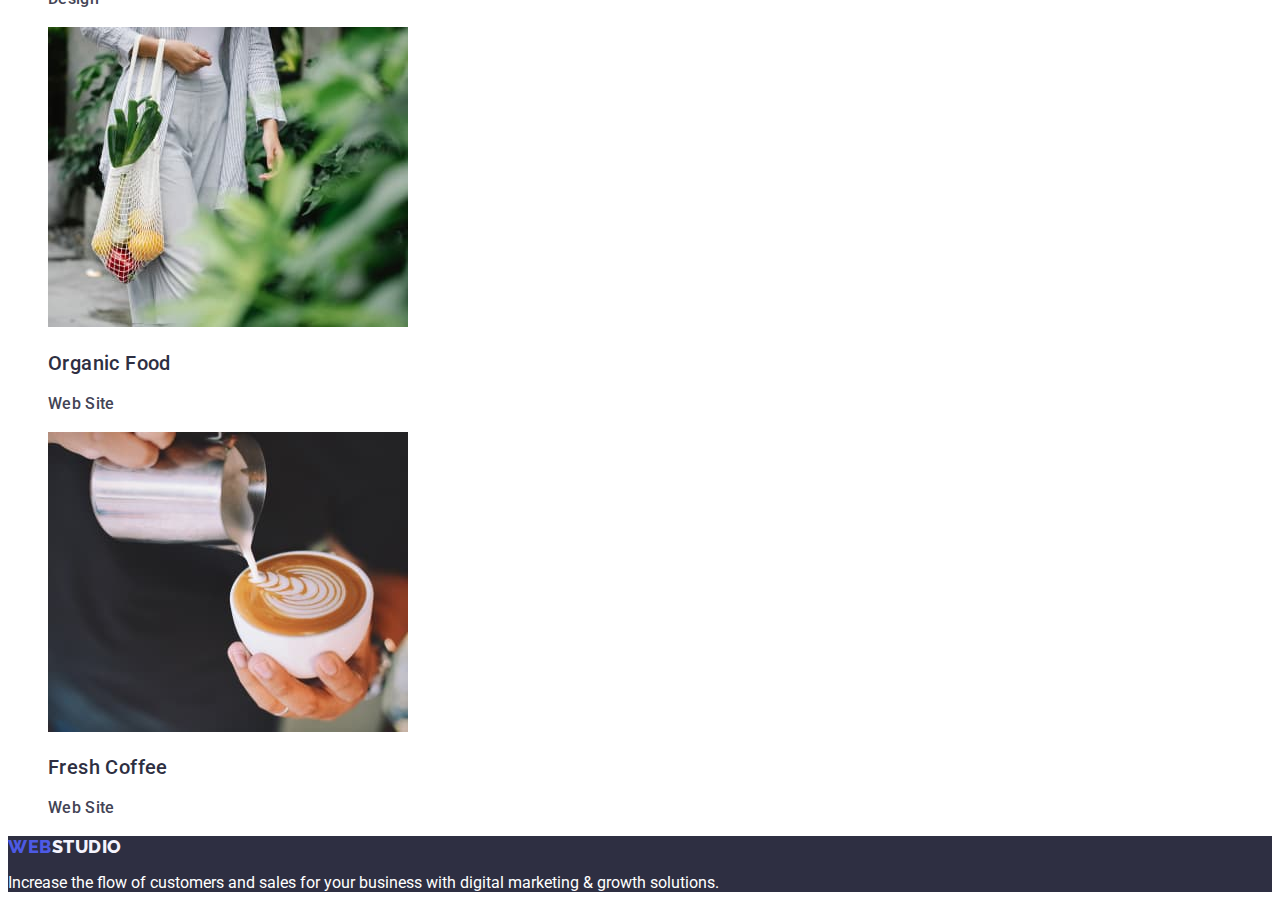
==== commit b737bf1e: "new" ====
--- a/portfolio.html
+++ b/portfolio.html
@@ -21,9 +21,10 @@
         </a>
         <ul class="site-nav list">
           <li><a href="./index.html" class="linkk link">Studio</a></li>
-          <li><a href="./portfolio.html" class="linkk">Portfolio</a></li>
-          <li><a href="" class="linkk">Contacts</a></li>
+          <li><a href="./portfolio.html" class="linkk link">Portfolio</a></li>
+          <li><a href="" class="linkk link">Contacts</a></li>
         </ul>
+        c
       </nav>
       <address class="contacts">
         <ul class="list">
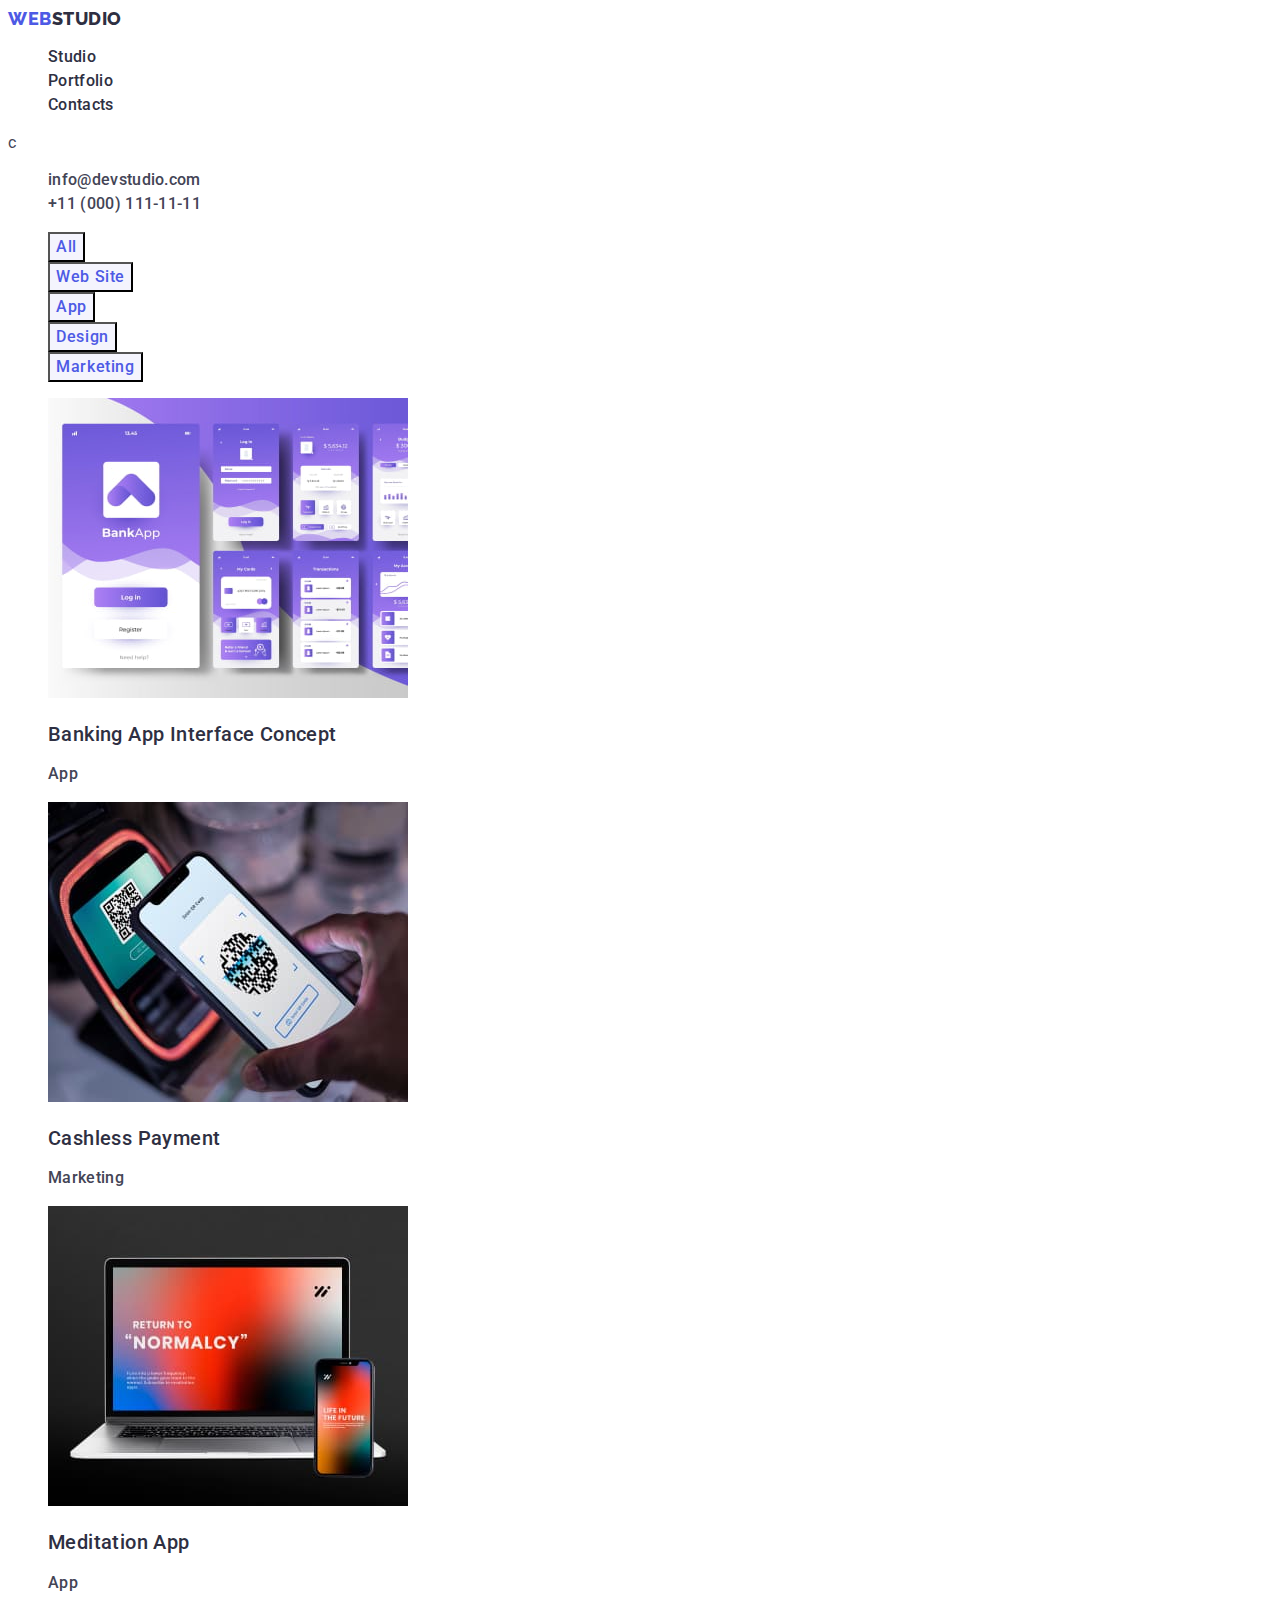
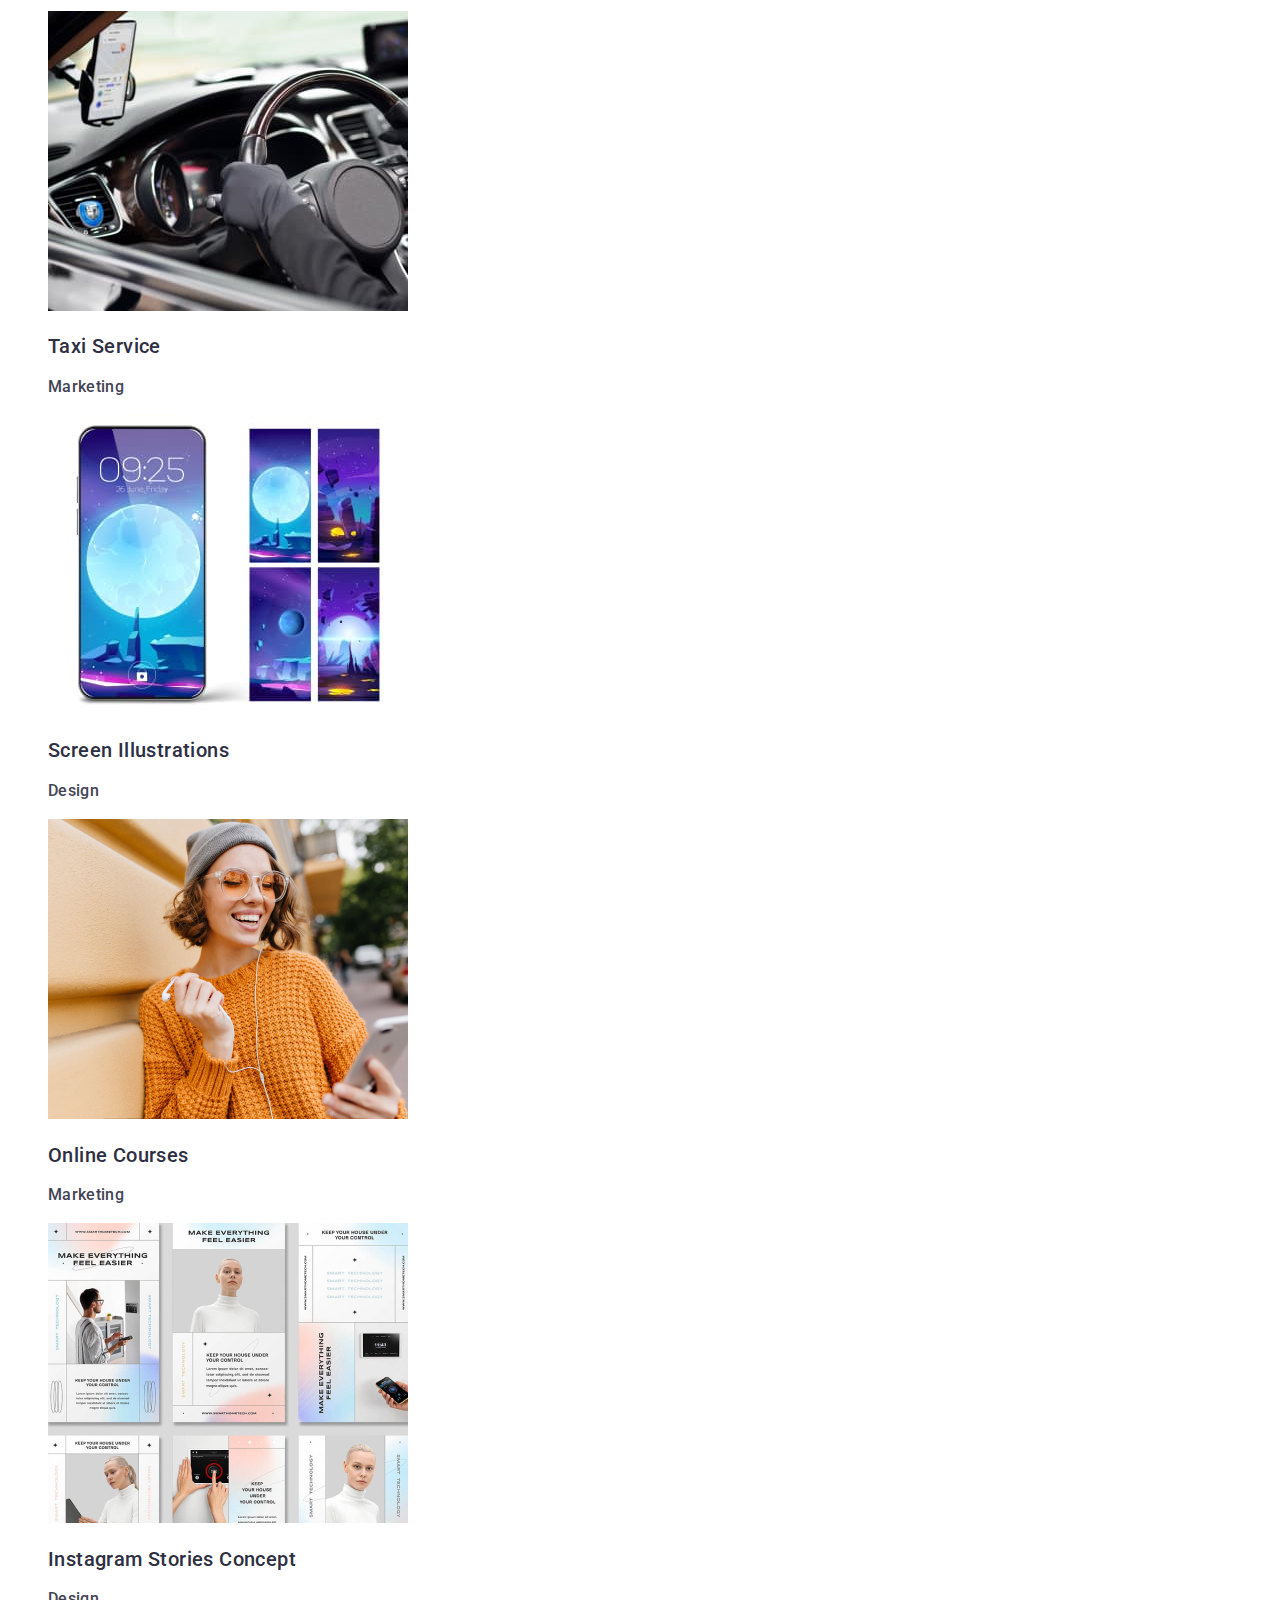
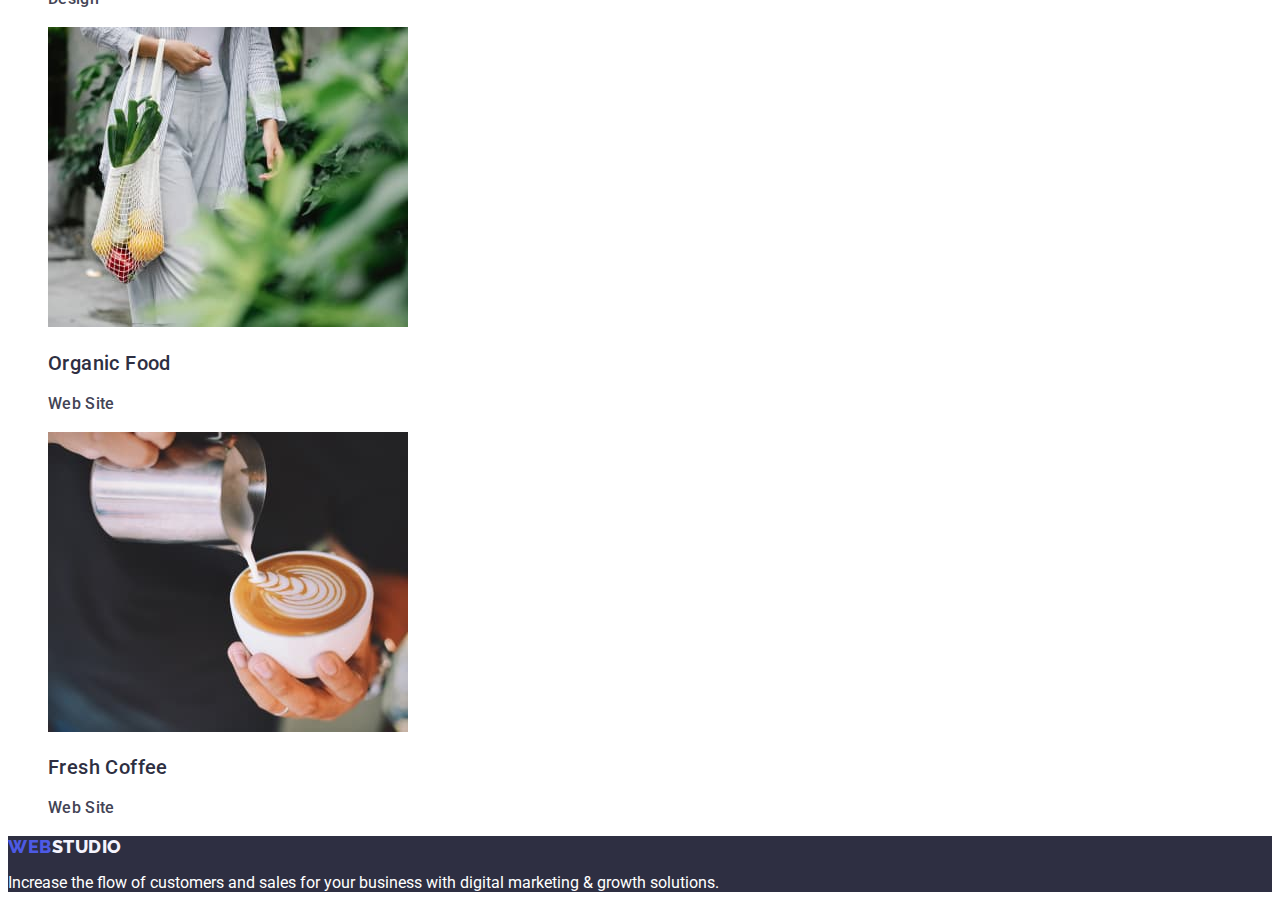
==== commit 72ca4183: "new" ====
--- a/portfolio.html
+++ b/portfolio.html
@@ -28,13 +28,15 @@
       </nav>
       <address class="contacts">
         <ul class="list">
-          <li class="linkk">
-            <a href="mailto:info@devstudio.com" class="linkk"
+          <li class="linkkkk">
+            <a href="mailto:info@devstudio.com" class="linkkkk link"
               >info@devstudio.com</a
             >
           </li>
-          <li class="linkk">
-            <a href="tel:+110001111111" class="linkk">+11 (000) 111-11-11</a>
+          <li class="linkkkk">
+            <a href="tel:+110001111111" class="linkkkk link"
+              >+11 (000) 111-11-11</a
+            >
           </li>
         </ul>
       </address>
--- a/css/styles.css
+++ b/css/styles.css
@@ -85,6 +85,13 @@
   line-height: 1.5;
   letter-spacing: 0.02em;
 }
+.linkkkk {
+  color: var(--primary-text-color);
+}
+.linkkkk:hover,
+.linkkkk:focus {
+  color: #404bbf;
+}
 
 /* hero */
 .hero {
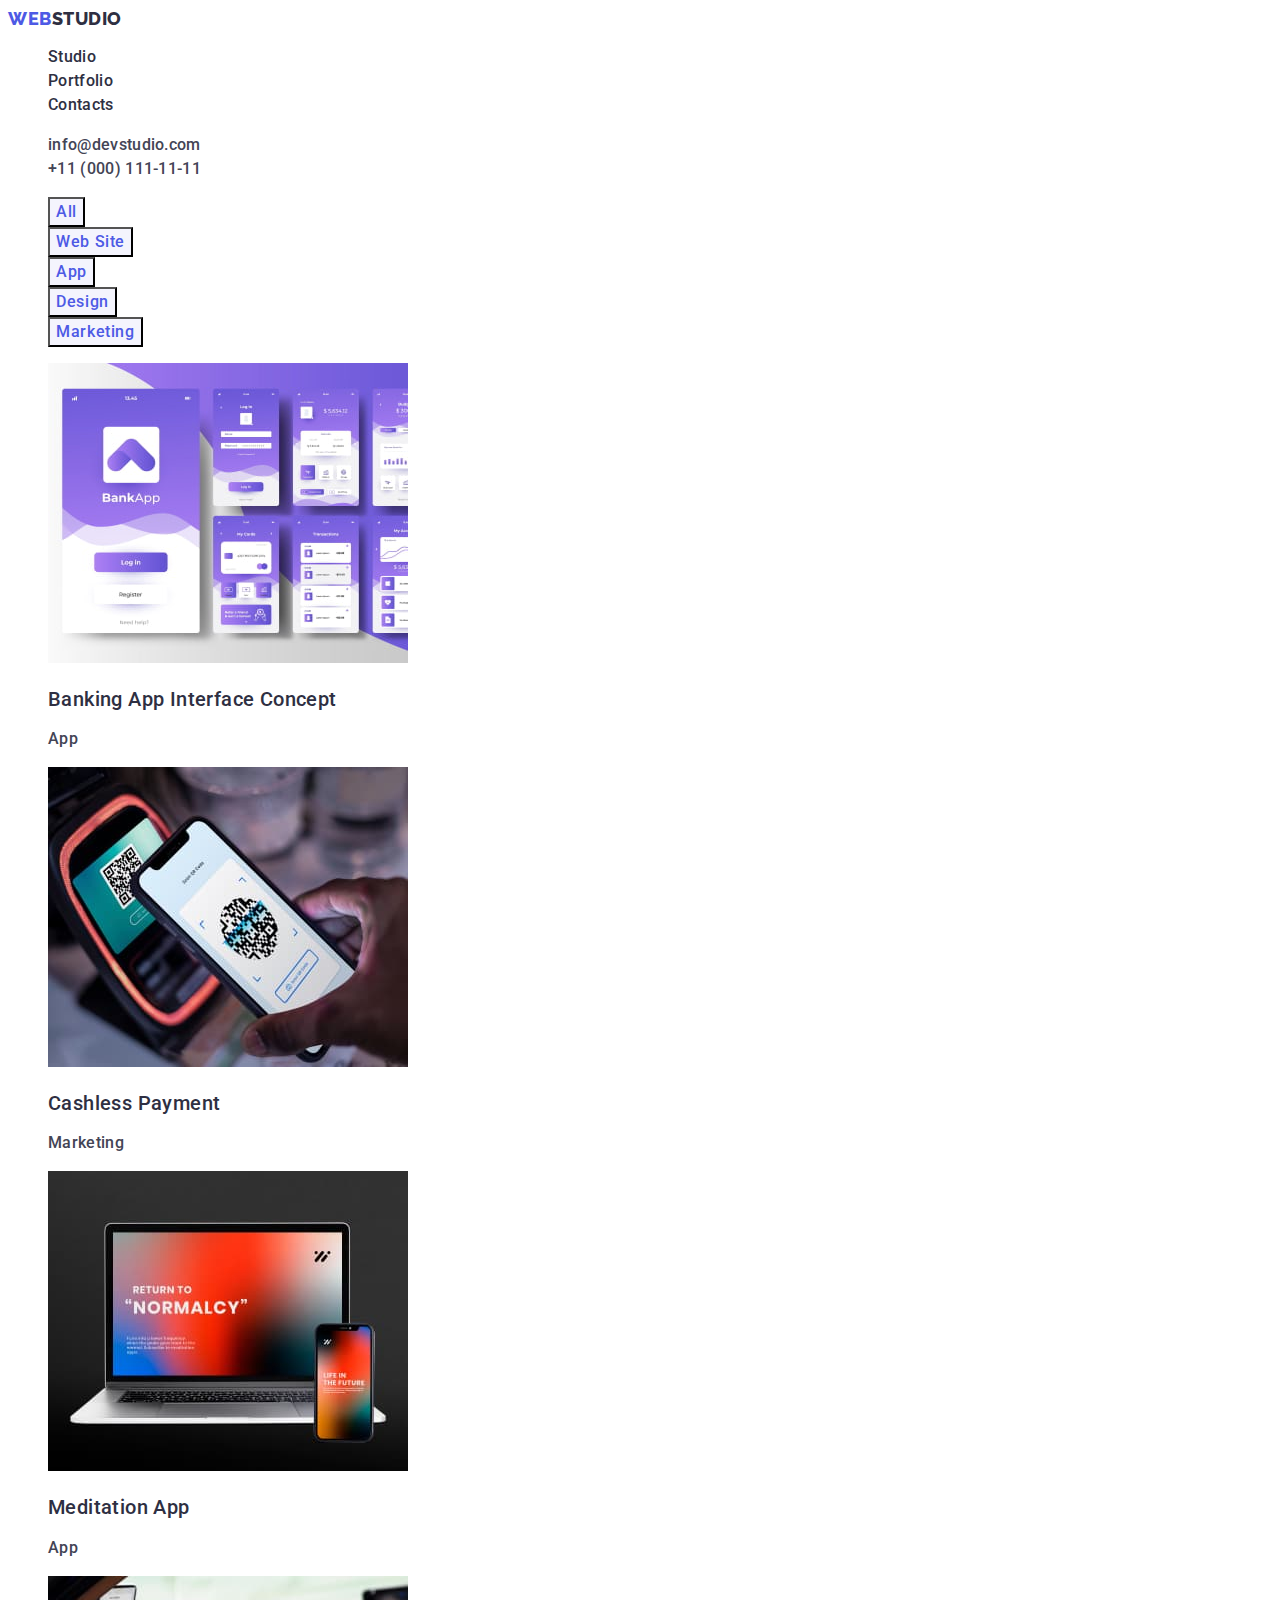
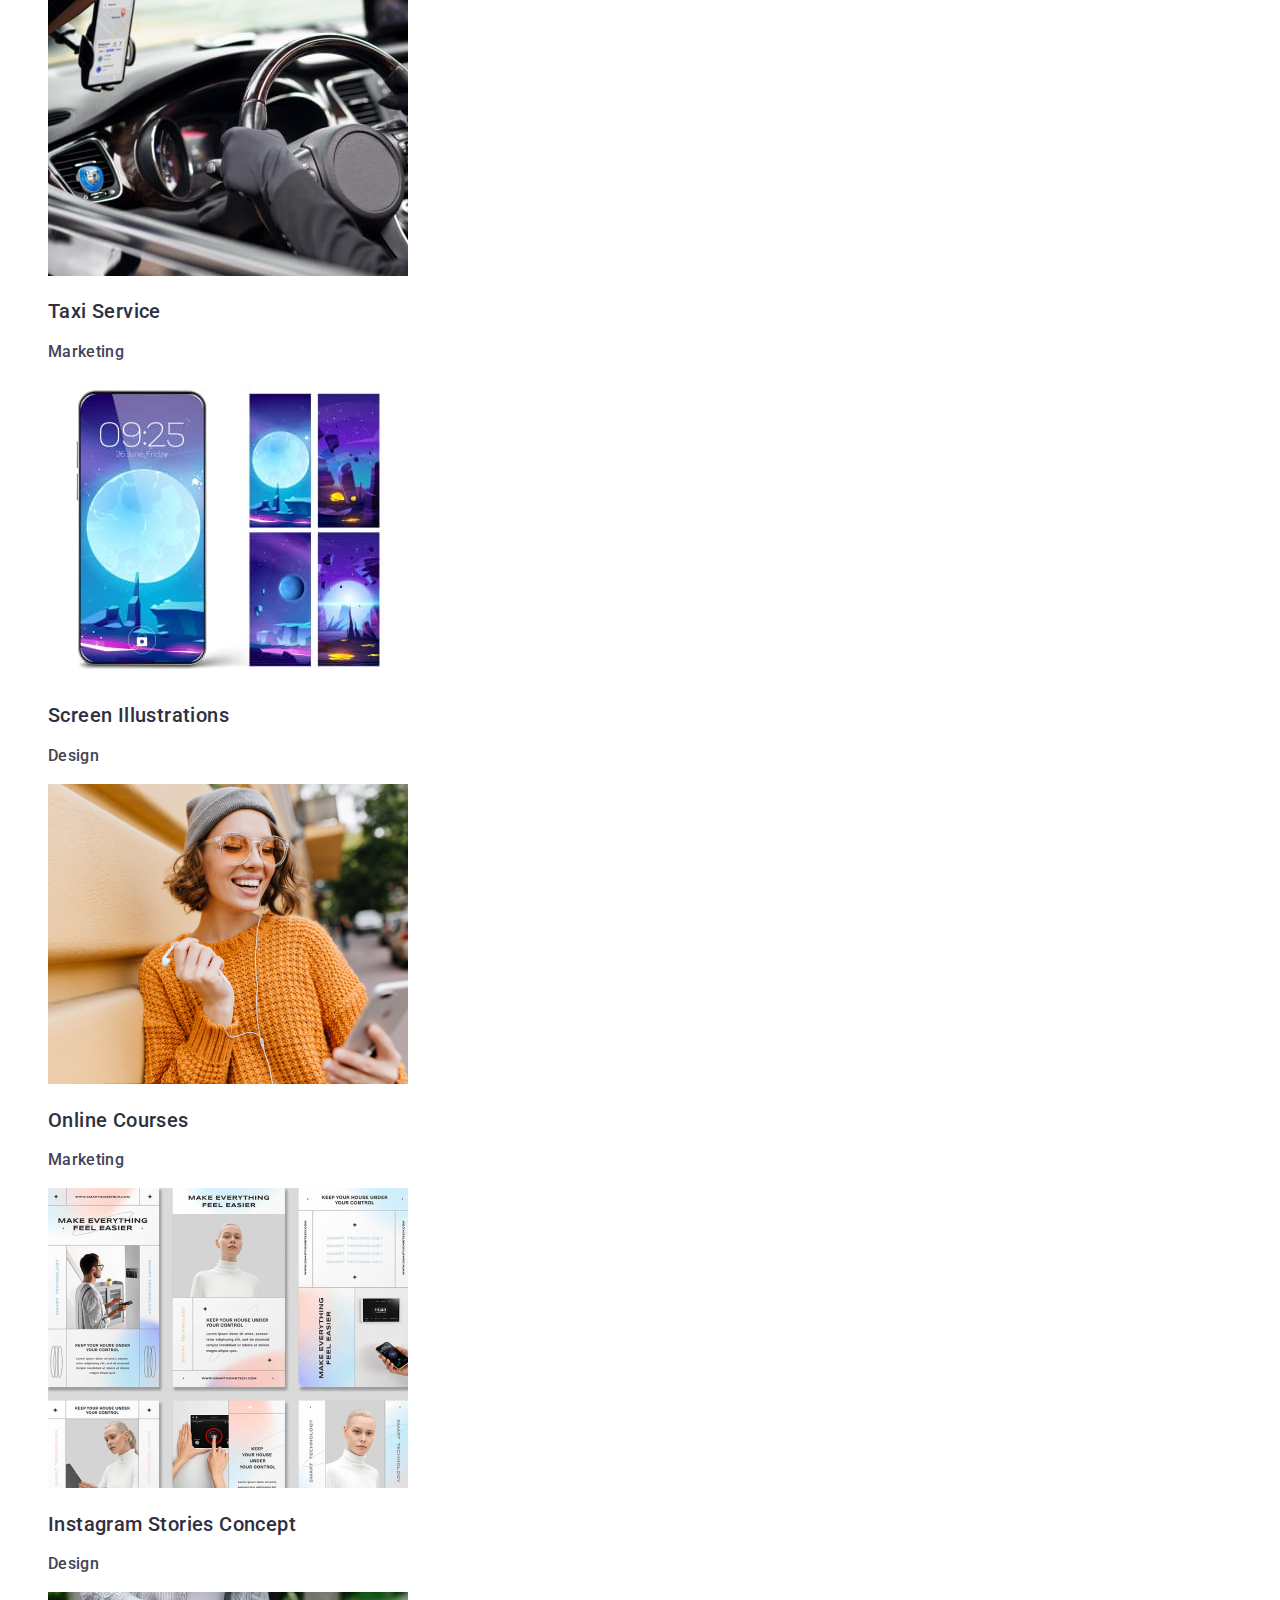
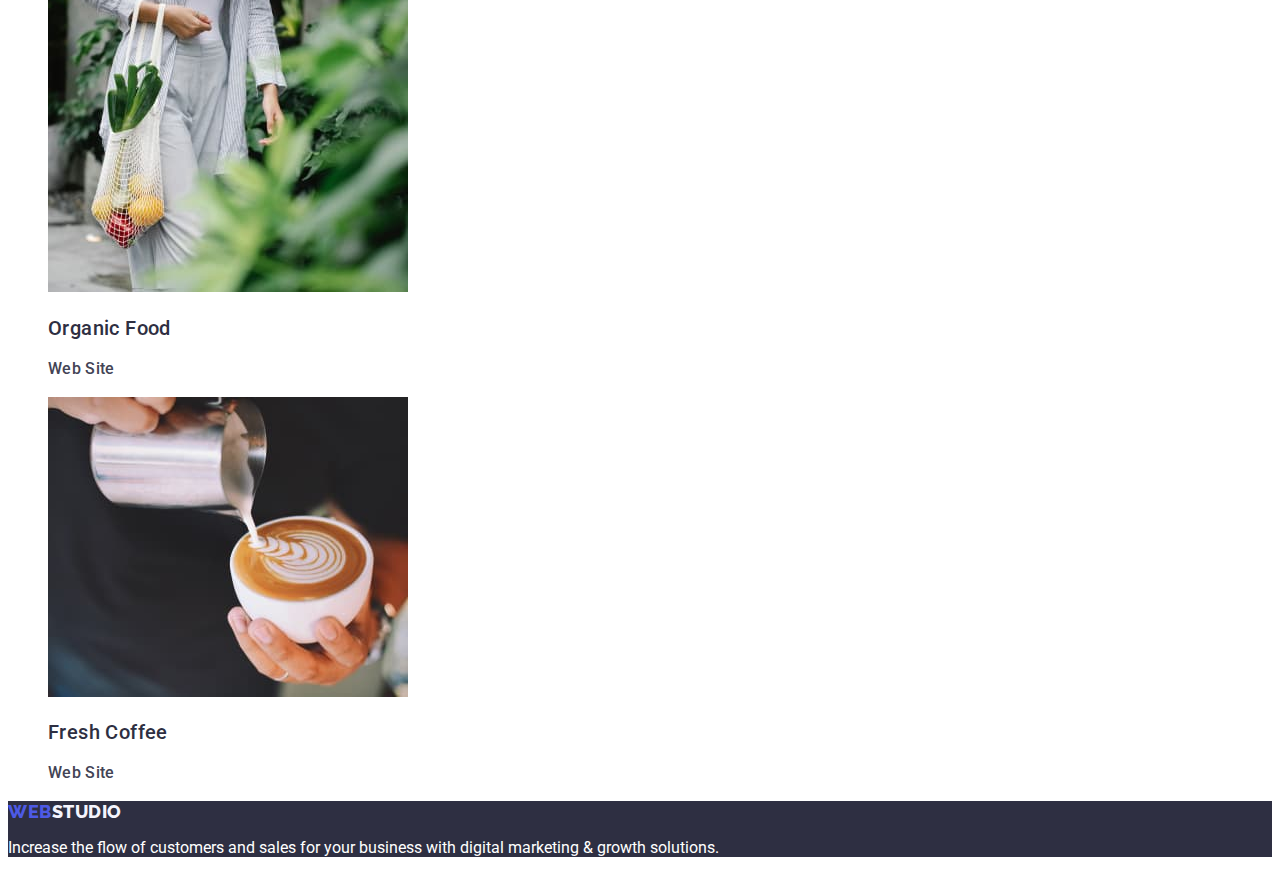
==== commit 248ea230: "new" ====
--- a/portfolio.html
+++ b/portfolio.html
@@ -15,42 +15,51 @@
   </head>
   <body>
     <header>
-      <nav class="linkkk">
+      <nav class="nav">
         <a href="./index.html" class="logo link">
           Web<span class="clr-logo">Studio</span>
         </a>
         <ul class="site-nav list">
-          <li><a href="./index.html" class="linkk link">Studio</a></li>
-          <li><a href="./portfolio.html" class="linkk link">Portfolio</a></li>
-          <li><a href="" class="linkk link">Contacts</a></li>
+          <li><a href="./index.html" class="list-item link">Studio</a></li>
+          <li>
+            <a href="./portfolio.html" class="list-item link">Portfolio</a>
+          </li>
+          <li><a href="" class="list-item link">Contacts</a></li>
         </ul>
-        c
       </nav>
-      <address class="contacts">
+
+      <address class="contacts list">
         <ul class="list">
-          <li class="linkkkk">
-            <a href="mailto:info@devstudio.com" class="linkkkk link"
+          <li class="contacts-item">
+            <a href="mailto:info@devstudio.com" class="contact-item link"
               >info@devstudio.com</a
             >
           </li>
-          <li class="linkkkk">
-            <a href="tel:+110001111111" class="linkkkk link"
+          <li class="contacts-item">
+            <a href="tel:+110001111111" class="contact-item link"
               >+11 (000) 111-11-11</a
             >
           </li>
         </ul>
       </address>
     </header>
+    <!-- --------------------main---------------------- -->
     <main>
       <section>
         <h1 hidden>Main</h1>
 
         <ul class="list">
-          <li><button type="button" class="button-sel">All</button></li>
-          <li><button type="button" class="button-sel">Web Site</button></li>
-          <li><button type="button" class="button-sel">App</button></li>
-          <li><button type="button" class="button-sel">Design</button></li>
-          <li><button type="button" class="button-sel">Marketing</button></li>
+          <li><button type="button" class="button-selection">All</button></li>
+          <li>
+            <button type="button" class="button-selection">Web Site</button>
+          </li>
+          <li><button type="button" class="button-selection">App</button></li>
+          <li>
+            <button type="button" class="button-selection">Design</button>
+          </li>
+          <li>
+            <button type="button" class="button-selection">Marketing</button>
+          </li>
         </ul>
 
         <ul class="list">
@@ -128,10 +137,10 @@
         </ul>
       </section>
     </main>
-
-    <footer class="footer">
-      <a href="./index.html" class="footer-logo link"
-        >Web<span class="stu-color">Studio</span></a
+    <!-- ----------------------portfolio footer------------------ -->
+    <footer class="portfolio-ftr">
+      <a href="./index.html" class="portfolio-ftr-logo link"
+        >Web<span class="studio-color">Studio</span></a
       >
 
       <p class="footer-text">
--- a/css/styles.css
+++ b/css/styles.css
@@ -5,21 +5,11 @@
   --primary-white-color: #ffffff;
   --button-back-color: #f4f4fd;
 }
-/*------------------BODY------------- */
+/*------------------BODY------------------*/
 body {
   background-color: var(--primary-white-color);
   color: var(--primary-text-color);
   font-family: Roboto, sans-serif;
-}
-li {
-  list-style: none;
-}
-.list > li > a {
-  text-decoration: none;
-}
-
-.link {
-  text-decoration: none;
 }
 
 .visually-hidden {
@@ -35,8 +25,10 @@
   overflow: hidden;
 }
 
-/* -----------HEADER LOGO ADDRES AND NAV------------------ */
-
+/* -----------------HEADER-------------------- */
+.nav {
+  color: var(--title-text-color);
+}
 .logo {
   font-family: "Raleway", sans-serif;
   font-weight: 800;
@@ -47,53 +39,59 @@
   color: var(--accent-color);
 }
 
+.link {
+  text-decoration: none;
+}
+
+.span {
+  color: var(--accent-color);
+}
+
+.clr-logo {
+  color: var(--title-text-color);
+}
+
+.list {
+  list-style: none;
+  color: #2e2f42;
+}
+
+.list-item {
+  font-weight: 500;
+  font-size: 16px;
+  line-height: 1.5;
+  letter-spacing: 0.02em;
+  color: var(--title-text-color);
+}
+
 .logo:hover,
 .logo:focus {
   color: #404bbf;
 }
 
-.clr-logo {
-  color: var(--title-text-color);
-}
-.clr-logo:hover,
-.clr-logo:focus {
-  color: #404bbf;
-}
-
-.span {
-  color: var(--accent-color);
-}
-.linkk {
-  color: var(--title-text-color);
-}
-
-.linkk:hover,
-.linkk:focus {
+.list-item:hover,
+.list-item:focus {
   color: #404bbf;
 }
 
 .contacts {
   font-style: normal;
 }
-.contacts .linkk:hover,
-.contacts .linkk:focus {
-  color: #404bbf;
-}
-
-.list {
-  font-weight: 500;
-  line-height: 1.5;
-  letter-spacing: 0.02em;
-}
-.linkkkk {
-  color: var(--primary-text-color);
-}
-.linkkkk:hover,
-.linkkkk:focus {
-  color: #404bbf;
-}
-
-/* hero */
+
+.list {
+  font-weight: 500;
+  line-height: 1.5;
+  letter-spacing: 0.02em;
+}
+.contact-item {
+  color: var(--primary-text-color);
+}
+.contact-item:hover,
+.contact-item:focus {
+  color: #404bbf;
+}
+
+/* ----------------------HERO----------------------- */
 .hero {
   background-color: var(--title-text-color);
 }
@@ -105,7 +103,7 @@
   letter-spacing: 0.02em;
 }
 
-.button {
+.btn {
   background-color: var(--accent-color);
   color: var(--primary-white-color);
   font-family: "Roboto", sans-serif;
@@ -121,7 +119,15 @@
   background-color: #404bbf;
 }
 
-/* -----------section 1--------- */
+/* ---------------------about------------------ */
+.about {
+  background-color: var(--primary-white-color);
+}
+
+.list {
+  list-style: none;
+}
+
 .title {
   font-weight: 500;
   font-size: 20px;
@@ -130,9 +136,11 @@
   color: var(--title-text-color);
 }
 
-/* ------SECTION 2-------- */
-.section-work {
-  background-color: var(--primary-white-color);
+.paragraf {
+  font-size: 16px;
+  line-height: 1.5;
+  letter-spacing: 0.02em;
+  color: var(--primary-text-color);
 }
 
 .title-offers {
@@ -143,23 +151,33 @@
   color: var(--title-text-color);
 }
 
-/* ----------SECTION 3---------- */
-
-.title-offers {
+/* ---------------------offers---------------- */
+.offers {
+  background: var(--primary-white-color);
+}
+.offers-title {
+  font-family: inherit;
+  font-weight: 700;
   font-size: 36px;
   line-height: 1.11;
+  letter-spacing: 0.02em;
   text-align: center;
   text-transform: capitalize;
-}
-/* --------SECTION 4----------- */
-
-.section-team {
+  color: var(--title-text-color);
+}
+
+.list {
+  list-style: none;
+}
+
+/* -----------------------team------------------- */
+
+.team {
   background-color: #f4f4fd;
 }
 
 .team-title {
   font-family: inherit;
-  font-style: Bold;
   font-size: 36px;
   text-align: center;
   line-height: 1.11;
@@ -168,63 +186,31 @@
   color: var(--title-text-color);
 }
 
+.list {
+  list-style: none;
+}
+
 .team-item {
   background-color: var(--primary-white-color);
 }
 
-.section-title {
+.staff-title {
   font-weight: 500;
   font-size: 20px;
   line-height: 1.2;
   letter-spacing: 0.02em;
   color: var(--title-text-color);
 }
-/* --------------FOOTER---------------- */
-.footer-text {
-  color: var(--primary-white-color);
-}
-.stu-color {
-  color: #f4f4fd;
-}
+
+.paragraf {
+  font-size: 16px;
+  line-height: 1.5;
+  letter-spacing: 0.02em;
+  color: var(--primary-text-color);
+}
+/* ---------------footer--------------- */
 .footer {
   background-color: var(--title-text-color);
-}
-
-.logo-studio {
-  color: var(--primary-white-color);
-}
-/* -------------------Portfolio------------------ */
-
-.button-sel {
-  font-family: "Roboto", sans-serif;
-  font-weight: 500;
-  font-size: 16px;
-  line-height: 1.5;
-  letter-spacing: 0.04em;
-  color: var(--accent-color);
-  background-color: var(--button-back-color);
-  cursor: pointer;
-}
-
-.button-sel:hover,
-.button-sel:focus {
-  color: #ffffff;
-  background-color: #404bbf;
-}
-
-.list-title {
-  font-weight: 500;
-  font-size: 20px;
-  line-height: 1.2;
-  letter-spacing: 0.02em;
-  color: var(--title-text-color);
-}
-
-.paragraf {
-  font-size: 16px;
-  line-height: 1.5;
-  letter-spacing: 0.02em;
-  color: var(--primary-text-color);
 }
 
 .footer-logo {
@@ -236,3 +222,144 @@
   text-transform: uppercase;
   color: var(--accent-color);
 }
+
+.link {
+  text-decoration: none;
+}
+
+.studio-color {
+  color: #f4f4fd;
+}
+
+.footer-text {
+  color: var(--primary-white-color);
+}
+
+/* -------------------Portfolio------------------ */
+/* -------------------header--------------------- */
+.nav {
+  color: var(--title-text-color);
+}
+.logo {
+  font-family: "Raleway", sans-serif;
+  font-weight: 800;
+  font-size: 18px;
+  line-height: 1.17;
+  letter-spacing: 0.03em;
+  text-transform: uppercase;
+  color: var(--accent-color);
+}
+
+.link {
+  text-decoration: none;
+}
+
+.span {
+  color: var(--accent-color);
+}
+
+.clr-logo {
+  color: var(--title-text-color);
+}
+
+.list {
+  list-style: none;
+  color: #2e2f42;
+}
+
+.list-item {
+  font-weight: 500;
+  font-size: 16px;
+  line-height: 1.5;
+  letter-spacing: 0.02em;
+  color: var(--title-text-color);
+}
+
+.logo:hover,
+.logo:focus {
+  color: #404bbf;
+}
+
+.list-item:hover,
+.list-item:focus {
+  color: #404bbf;
+}
+
+.contacts {
+  font-style: normal;
+}
+
+.list {
+  font-weight: 500;
+  line-height: 1.5;
+  letter-spacing: 0.02em;
+}
+.contact-item {
+  color: var(--primary-text-color);
+}
+.contact-item:hover,
+.contact-item:focus {
+  color: #404bbf;
+}
+/* -------------------main----------------- */
+.list {
+  list-style: none;
+}
+
+.button-selection {
+  font-family: "Roboto", sans-serif;
+  font-weight: 500;
+  font-size: 16px;
+  line-height: 1.5;
+  letter-spacing: 0.04em;
+  color: var(--accent-color);
+  background-color: var(--button-back-color);
+  cursor: pointer;
+}
+
+.button-selection:hover,
+.button-selection:focus {
+  color: #ffffff;
+  background-color: #404bbf;
+}
+
+.list-title {
+  font-weight: 500;
+  font-size: 20px;
+  line-height: 1.2;
+  letter-spacing: 0.02em;
+  color: var(--title-text-color);
+}
+
+.paragraf {
+  font-size: 16px;
+  line-height: 1.5;
+  letter-spacing: 0.02em;
+  color: var(--primary-text-color);
+}
+/* --------------------portfolio footer-------------------- */
+.portfolio-ftr {
+  background-color: var(--title-text-color);
+}
+
+.portfolio-ftr-logo {
+  font-family: "Raleway", sans-serif;
+  font-weight: 800;
+  font-size: 18px;
+  line-height: 1.17;
+  letter-spacing: 0.03em;
+  text-transform: uppercase;
+  color: var(--accent-color);
+}
+
+.link {
+  text-decoration: none;
+}
+
+.studio-color {
+  color: var(--button-back-color);
+}
+
+.footer-text {
+  color: var(--primary-white-color);
+}
